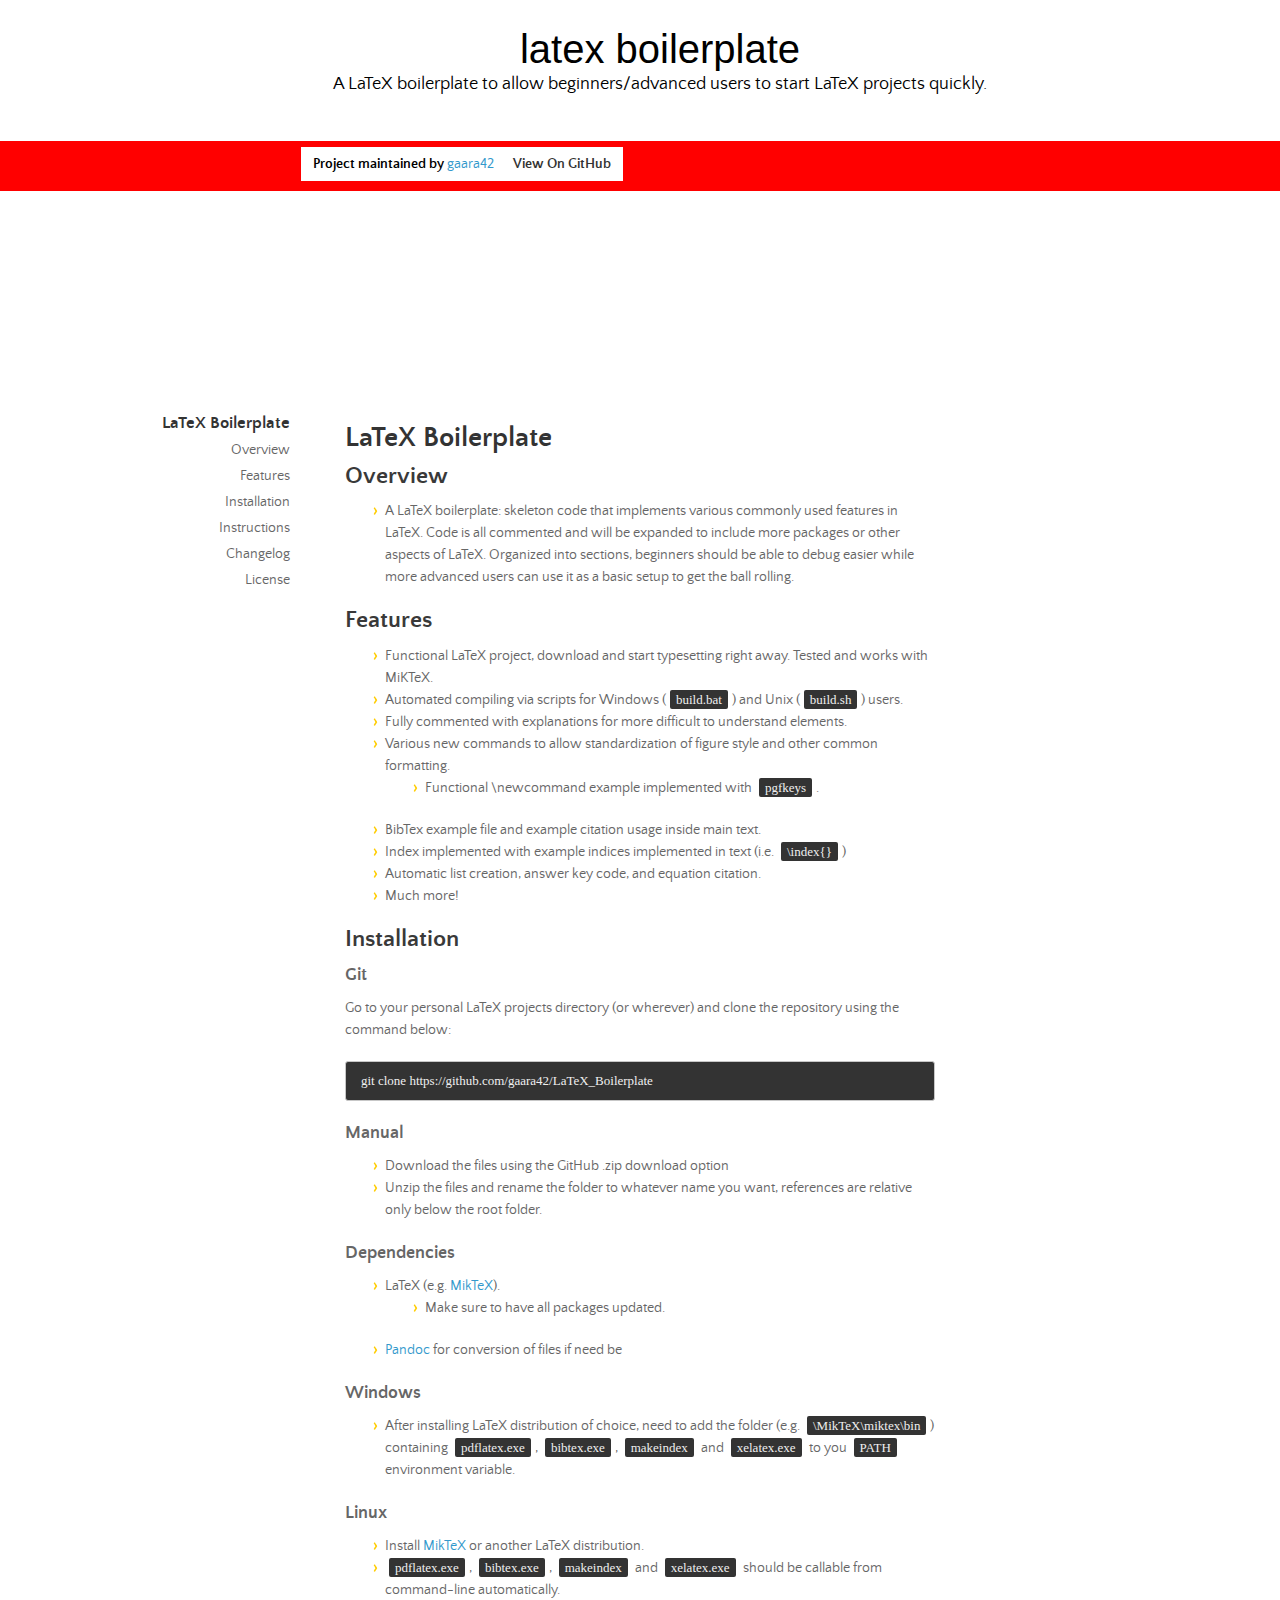
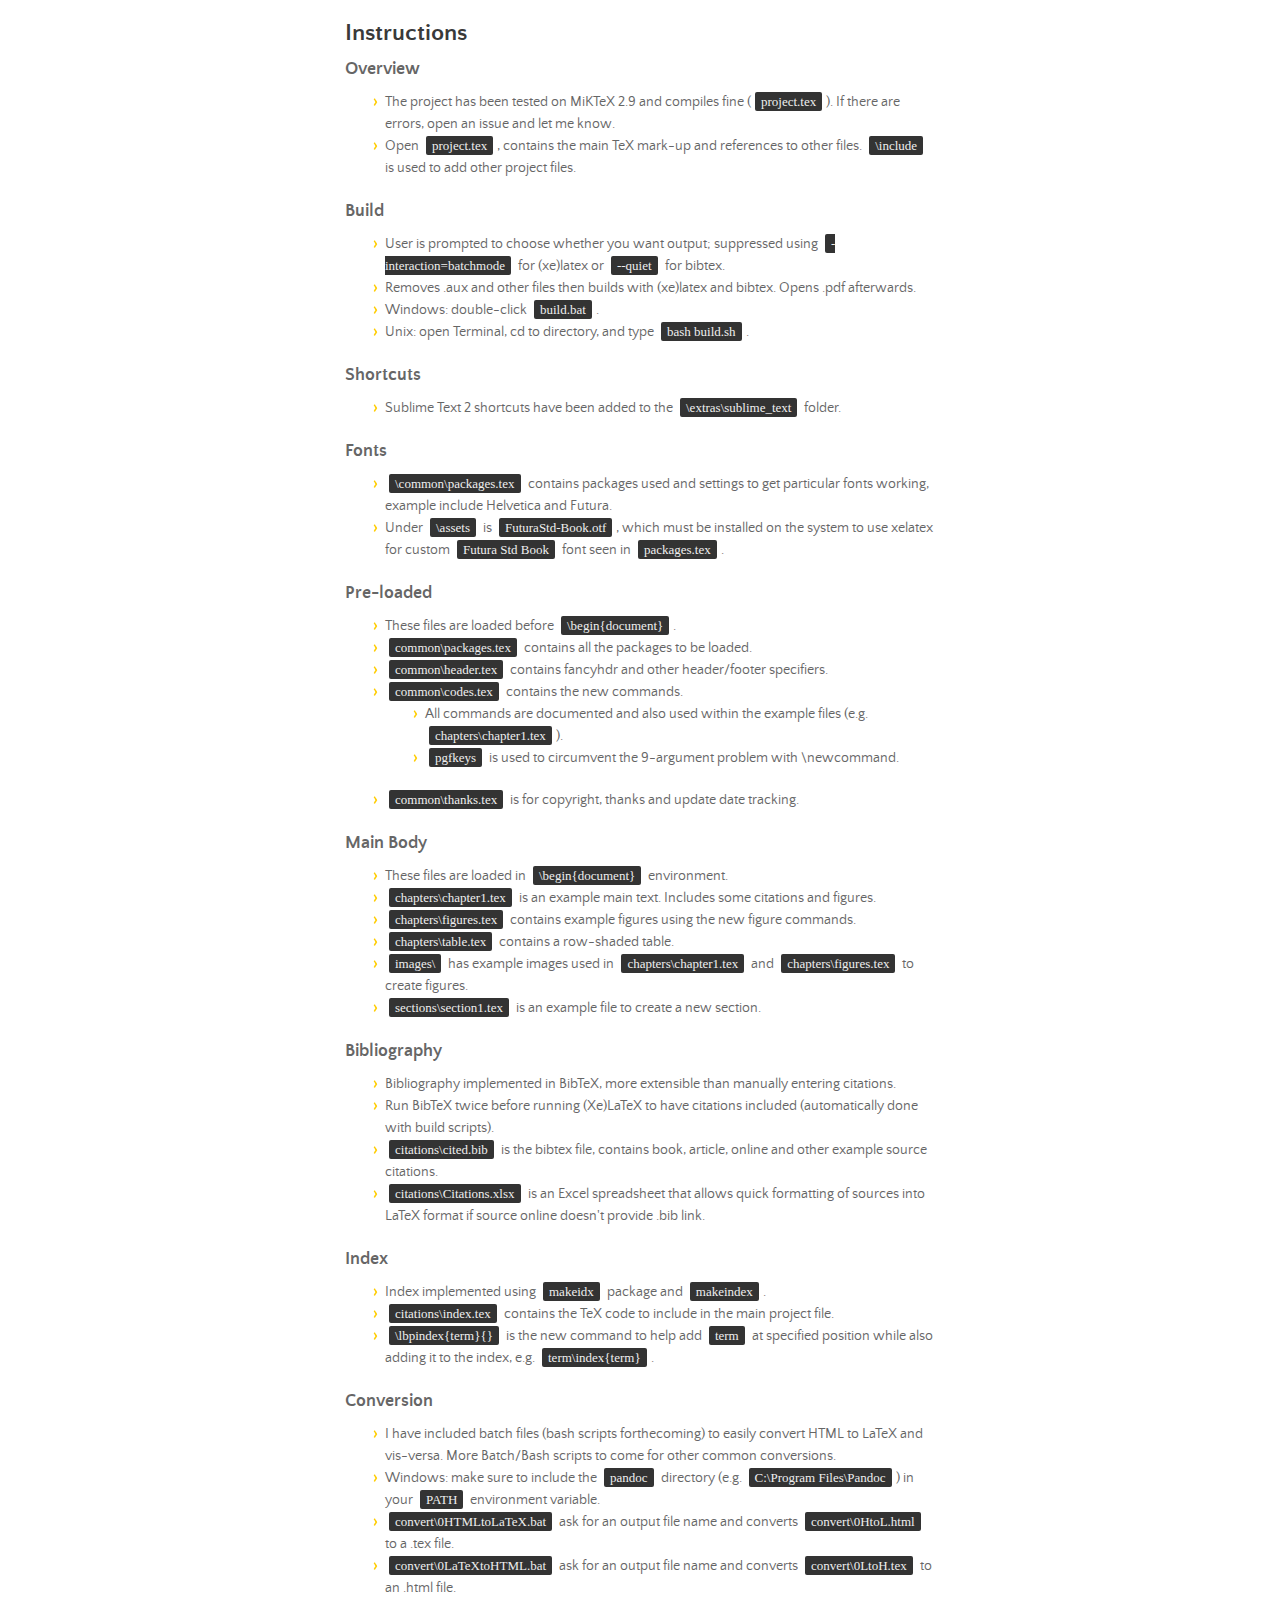
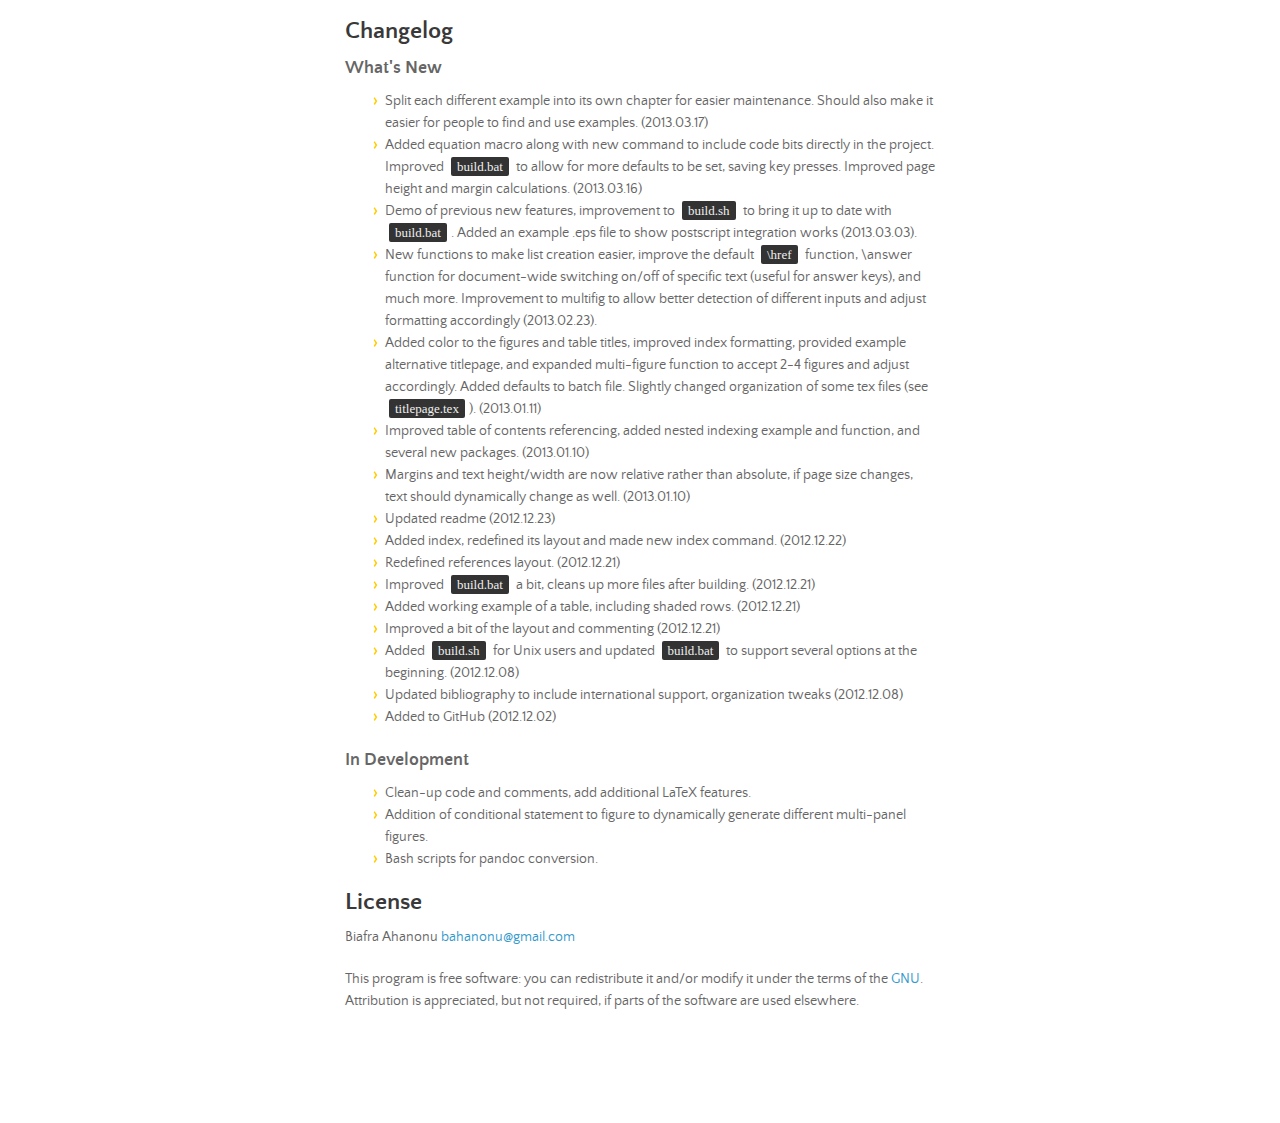
==== index.html @ e21fc336 "Update index.html" ====
<!doctype html>
<html>
  <head>
    <meta charset="utf-8">
    <meta http-equiv="X-UA-Compatible" content="chrome=1">
    <title>latex boilerplate by gaara42</title>
    <link rel="stylesheet" href="stylesheets/styles.css">
    <link rel="stylesheet" href="stylesheets/pygment_trac.css">
    <script src="https://ajax.googleapis.com/ajax/libs/jquery/1.7.1/jquery.min.js"></script>
    <script src="javascripts/main.js"></script>
    <!--[if lt IE 9]>
      <script src="//html5shiv.googlecode.com/svn/trunk/html5.js"></script>
    <![endif]-->
    <meta name="viewport" content="width=device-width, initial-scale=1, user-scalable=no">

  </head>
  <body>

      <header>
        <h1>latex boilerplate</h1>
        <p>A LaTeX boilerplate to allow beginners/advanced users to start LaTeX projects quickly.</p>
      </header>

      <div id="banner">
        <span id="logo"></span>

        <a href="https://github.com/gaara42/LaTeX_Boilerplate" class="button fork"><strong>View On GitHub</strong></a>
        <div class="button fork">Project maintained by <a href="https://github.com/gaara42">gaara42</a></div>
        
        <div class="downloads">
          
          <span>Downloads:</span>
          <ul>
            <li><a href="https://github.com/gaara42/LaTeX_Boilerplate/zipball/master" class="button">ZIP</a></li>
            <li><a href="https://github.com/gaara42/LaTeX_Boilerplate/tarball/master" class="button">TAR</a></li>
          </ul>
        </div>
      </div><!-- end banner -->

    <div class="wrapper">
      <nav>
        <ul></ul>
      </nav>
      <section>
        <h1>LaTeX Boilerplate</h1>

<h2>Overview</h2>

<ul>
<li>A LaTeX boilerplate: skeleton code that implements various commonly used features in LaTeX. Code is all commented and will be expanded to include more packages or other aspects of LaTeX. Organized into sections, beginners should be able to debug easier while more advanced users can use it as a basic setup to get the ball rolling.</li>
</ul><h2>Features</h2>

<ul>
<li>Functional LaTeX project, download and start typesetting right away. Tested and works with MiKTeX.</li>
<li>Automated compiling via scripts for Windows (<code>build.bat</code>) and Unix (<code>build.sh</code>) users.</li>
<li>Fully commented with explanations for more difficult to understand elements.</li>
<li>Various new commands to allow standardization of figure style and other common formatting. 

<ul>
<li>Functional \newcommand example implemented with <code>pgfkeys</code>.</li>
</ul>
</li>
<li>BibTex example file and example citation usage inside main text.</li>
<li>Index implemented with example indices implemented in text (i.e. <code>\index{}</code>)</li>
<li>Automatic list creation, answer key code, and equation citation.</li>
<li>Much more!</li>
</ul><h2>Installation</h2>

<h3>Git</h3>

<p>Go to your personal LaTeX projects directory (or wherever) and clone the repository using the command below:</p>

<pre><code>git clone https://github.com/gaara42/LaTeX_Boilerplate
</code></pre>

<h3>Manual</h3>

<ul>
<li>Download the files using the GitHub .zip download option</li>
<li>Unzip the files and rename the folder to whatever name you want, references are relative only below the root folder.</li>
</ul><h3>Dependencies</h3>

<ul>
<li>LaTeX (e.g. <a href="http://miktex.org/">MikTeX</a>). 

<ul>
<li>Make sure to have all packages updated.</li>
</ul>
</li>
<li>
<a href="http://johnmacfarlane.net/pandoc/installing.html">Pandoc</a> for conversion of files if need be</li>
</ul><h3>Windows</h3>

<ul>
<li>After installing LaTeX distribution of choice, need to add the folder (e.g. <code>\MikTeX\miktex\bin</code>) containing <code>pdflatex.exe</code>, <code>bibtex.exe</code>, <code>makeindex</code> and <code>xelatex.exe</code> to you <code>PATH</code> environment variable.</li>
</ul><h3>Linux</h3>

<ul>
<li>Install <a href="https://help.ubuntu.com/community/MiktexPackageManager">MikTeX</a> or another LaTeX distribution.</li>
<li>
<code>pdflatex.exe</code>, <code>bibtex.exe</code>, <code>makeindex</code> and <code>xelatex.exe</code> should be callable from command-line automatically.</li>
</ul><h2>Instructions</h2>

<h3>Overview</h3>

<ul>
<li>The project has been tested on MiKTeX 2.9 and compiles fine (<code>project.tex</code>). If there are errors, open an issue and let me know.</li>
<li>Open <code>project.tex</code>, contains the main TeX mark-up and references to other files. <code>\include</code> is used to add other project files.</li>
</ul><h3>Build</h3>

<ul>
<li>User is prompted to choose whether you want output; suppressed using <code>-interaction=batchmode</code> for (xe)latex or <code>--quiet</code> for bibtex.</li>
<li>Removes .aux and other files then builds with (xe)latex and bibtex. Opens .pdf afterwards.</li>
<li>Windows: double-click <code>build.bat</code>. </li>
<li>Unix: open Terminal, cd to directory, and type <code>bash build.sh</code>.</li>
</ul><h3>Shortcuts</h3>

<ul>
<li>Sublime Text 2 shortcuts have been added to the <code>\extras\sublime_text</code> folder.</li>
</ul><h3>Fonts</h3>

<ul>
<li>
<code>\common\packages.tex</code> contains packages used and settings to get particular fonts working, example include Helvetica and Futura.</li>
<li>Under <code>\assets</code> is <code>FuturaStd-Book.otf</code>, which must be installed on the system to use xelatex for custom <code>Futura Std Book</code> font seen in <code>packages.tex</code>.</li>
</ul><h3>Pre-loaded</h3>

<ul>
<li>These files are loaded before <code>\begin{document}</code>.</li>
<li>
<code>common\packages.tex</code> contains all the packages to be loaded.</li>
<li>
<code>common\header.tex</code> contains fancyhdr and other header/footer specifiers.</li>
<li>
<code>common\codes.tex</code> contains the new commands. 

<ul>
<li>All commands are documented and also used within the example files (e.g. <code>chapters\chapter1.tex</code>).</li>
<li>
<code>pgfkeys</code> is used to circumvent the 9-argument problem with \newcommand. </li>
</ul>
</li>
<li>
<code>common\thanks.tex</code> is for copyright, thanks and update date tracking.</li>
</ul><h3>Main Body</h3>

<ul>
<li>These files are loaded in <code>\begin{document}</code> environment.</li>
<li>
<code>chapters\chapter1.tex</code> is an example main text. Includes some citations and figures.</li>
<li>
<code>chapters\figures.tex</code> contains example figures using the new figure commands.</li>
<li>
<code>chapters\table.tex</code> contains a row-shaded table.</li>
<li>
<code>images\</code> has example images used in <code>chapters\chapter1.tex</code> and <code>chapters\figures.tex</code> to create figures.</li>
<li>
<code>sections\section1.tex</code> is an example file to create a new section.</li>
</ul><h3>Bibliography</h3>

<ul>
<li>Bibliography implemented in BibTeX, more extensible than manually entering citations.</li>
<li>Run BibTeX twice before running (Xe)LaTeX to have citations included (automatically done with build scripts).</li>
<li>
<code>citations\cited.bib</code> is the bibtex file, contains book, article, online and other example source citations.</li>
<li>
<code>citations\Citations.xlsx</code> is an Excel spreadsheet that allows quick formatting of sources into LaTeX format if source online doesn't provide .bib link.</li>
</ul><h3>Index</h3>

<ul>
<li>Index implemented using <code>makeidx</code> package and <code>makeindex</code>.</li>
<li>
<code>citations\index.tex</code> contains the TeX code to include in the main project file.</li>
<li>
<code>\lbpindex{term}{}</code> is the new command to help add <code>term</code> at specified position while also adding it to the index, e.g. <code>term\index{term}</code>.</li>
</ul><h3>Conversion</h3>

<ul>
<li>I have included batch files (bash scripts forthecoming) to easily convert HTML to LaTeX and vis-versa. More Batch/Bash scripts to come for other common conversions.</li>
<li>Windows: make sure to include the <code>pandoc</code> directory (e.g. <code>C:\Program Files\Pandoc</code>) in your <code>PATH</code> environment variable.</li>
<li>
<code>convert\0HTMLtoLaTeX.bat</code> ask for an output file name and converts <code>convert\0HtoL.html</code> to a .tex file.</li>
<li>
<code>convert\0LaTeXtoHTML.bat</code> ask for an output file name and converts <code>convert\0LtoH.tex</code> to an .html file.</li>
</ul><h2>Changelog</h2>

<h3>What's New</h3>

<ul>
<li>Split each different example into its own chapter for easier maintenance. Should also make it easier for people to find and use examples. (2013.03.17)</li>
<li>Added equation macro along with new command to include code bits directly in the project. Improved <code>build.bat</code> to allow for more defaults to be set, saving key presses. Improved page height and margin calculations. (2013.03.16)</li>
<li>Demo of previous new features, improvement to <code>build.sh</code> to bring it up to date with <code>build.bat</code>. Added an example .eps file to show postscript integration works (2013.03.03).</li>
<li>New functions to make list creation easier, improve the default <code>\href</code> function, \answer function for document-wide switching on/off of specific text (useful for answer keys), and much more. Improvement to multifig to allow better detection of different inputs and adjust formatting accordingly (2013.02.23).</li>
<li>Added color to the figures and table titles, improved index formatting, provided example alternative titlepage, and expanded multi-figure function to accept 2-4 figures and adjust accordingly. Added defaults to batch file. Slightly changed organization of some tex files (see <code>titlepage.tex</code>). (2013.01.11)</li>
<li>Improved table of contents referencing, added nested indexing example and function, and several new packages. (2013.01.10)</li>
<li>Margins and text height/width are now relative rather than absolute, if page size changes, text should dynamically change as well. (2013.01.10)</li>
<li>Updated readme (2012.12.23)</li>
<li>Added index, redefined its layout and made new index command. (2012.12.22)</li>
<li>Redefined references layout. (2012.12.21)</li>
<li>Improved <code>build.bat</code> a bit, cleans up more files after building. (2012.12.21)</li>
<li>Added working example of a table, including shaded rows. (2012.12.21)</li>
<li>Improved a bit of the layout and commenting (2012.12.21)</li>
<li>Added <code>build.sh</code> for Unix users and updated <code>build.bat</code> to support several options at the beginning. (2012.12.08)</li>
<li>Updated bibliography to include international support, organization tweaks (2012.12.08)</li>
<li>Added to GitHub (2012.12.02)</li>
</ul><h3>In Development</h3>

<ul>
<li>Clean-up code and comments, add additional LaTeX features.</li>
<li>Addition of conditional statement to figure to dynamically generate different multi-panel figures.</li>
<li>Bash scripts for pandoc conversion.</li>
</ul><h2>License</h2>

<p>Biafra Ahanonu <a href="mailto:bahanonu@gmail.com">bahanonu@gmail.com</a></p>

<p>This program is free software: you can redistribute it and/or modify it under the terms of the <a href="http://www.gnu.org/licenses/gpl.html">GNU</a>. Attribution is appreciated, but not required, if parts of the software are used elsewhere.</p>
      </section>
      <footer>
        <!--<p>Project maintained by <a href="https://github.com/gaara42">gaara42</a></p>
        <p><small>Hosted on GitHub Pages &mdash; Theme by <a href="http://twitter.com/#!/michigangraham">mattgraham</a></small></p>-->
      </footer>
    </div>
    <!--[if !IE]><script>fixScale(document);</script><![endif]-->
              <script type="text/javascript">
            var gaJsHost = (("https:" == document.location.protocol) ? "https://ssl." : "http://www.");
            document.write(unescape("%3Cscript src='" + gaJsHost + "google-analytics.com/ga.js' type='text/javascript'%3E%3C/script%3E"));
          </script>
          <script type="text/javascript">
            try {
              var pageTracker = _gat._getTracker("UA-29690550-1");
            pageTracker._trackPageview();
            } catch(err) {}
          </script>

  </body>
</html>
---- stylesheets/styles.css ----
/*
Leap Day for GitHub Pages
by Matt Graham
modified by biafra ahanonu
*/
@font-face {
  font-family: 'Quattrocento Sans';
  src: url("../fonts/quattrocentosans-bold-webfont.eot");
  src: url("../fonts/quattrocentosans-bold-webfont.eot?#iefix") format("embedded-opentype"), url("../fonts/quattrocentosans-bold-webfont.woff") format("woff"), url("../fonts/quattrocentosans-bold-webfont.ttf") format("truetype"), url("../fonts/quattrocentosans-bold-webfont.svg#QuattrocentoSansBold") format("svg");
  font-weight: bold;
  font-style: normal;
}

@font-face {
  font-family: 'Quattrocento Sans';
  src: url("../fonts/quattrocentosans-bolditalic-webfont.eot");
  src: url("../fonts/quattrocentosans-bolditalic-webfont.eot?#iefix") format("embedded-opentype"), url("../fonts/quattrocentosans-bolditalic-webfont.woff") format("woff"), url("../fonts/quattrocentosans-bolditalic-webfont.ttf") format("truetype"), url("../fonts/quattrocentosans-bolditalic-webfont.svg#QuattrocentoSansBoldItalic") format("svg");
  font-weight: bold;
  font-style: italic;
}

@font-face {
  font-family: 'Quattrocento Sans';
  src: url("../fonts/quattrocentosans-italic-webfont.eot");
  src: url("../fonts/quattrocentosans-italic-webfont.eot?#iefix") format("embedded-opentype"), url("../fonts/quattrocentosans-italic-webfont.woff") format("woff"), url("../fonts/quattrocentosans-italic-webfont.ttf") format("truetype"), url("../fonts/quattrocentosans-italic-webfont.svg#QuattrocentoSansItalic") format("svg");
  font-weight: normal;
  font-style: italic;
}

@font-face {
  font-family: 'Quattrocento Sans';
  src: url("../fonts/quattrocentosans-regular-webfont.eot");
  src: url("../fonts/quattrocentosans-regular-webfont.eot?#iefix") format("embedded-opentype"), url("../fonts/quattrocentosans-regular-webfont.woff") format("woff"), url("../fonts/quattrocentosans-regular-webfont.ttf") format("truetype"), url("../fonts/quattrocentosans-regular-webfont.svg#QuattrocentoSansRegular") format("svg");
  font-weight: normal;
  font-style: normal;
}

@font-face {
  font-family: 'Copse';
  src: url("../fonts/copse-regular-webfont.eot");
  src: url("../fonts/copse-regular-webfont.eot?#iefix") format("embedded-opentype"), url("../fonts/copse-regular-webfont.woff") format("woff"), url("../fonts/copse-regular-webfont.ttf") format("truetype"), url("../fonts/copse-regular-webfont.svg#CopseRegular") format("svg");
  font-weight: normal;
  font-style: normal;
}

/* normalize.css 2012-02-07T12:37 UTC - http://github.com/necolas/normalize.css */
/* =============================================================================
   HTML5 display definitions
   ========================================================================== */
/*
 * Corrects block display not defined in IE6/7/8/9 & FF3
 */
article,
aside,
details,
figcaption,
figure,
footer,
header,
hgroup,
nav,
section,
summary {
  display: block;
}

/*
 * Corrects inline-block display not defined in IE6/7/8/9 & FF3
 */
audio,
canvas,
video {
  display: inline-block;
  *display: inline;
  *zoom: 1;
}

/*
 * Prevents modern browsers from displaying 'audio' without controls
 */
audio:not([controls]) {
  display: none;
}

/*
 * Addresses styling for 'hidden' attribute not present in IE7/8/9, FF3, S4
 * Known issue: no IE6 support
 */
[hidden] {
  display: none;
}

/* =============================================================================
   Base
   ========================================================================== */
/*
 * 1. Corrects text resizing oddly in IE6/7 when body font-size is set using em units
 *    http://clagnut.com/blog/348/#c790
 * 2. Prevents iOS text size adjust after orientation change, without disabling user zoom
 *    www.456bereastreet.com/archive/201012/controlling_text_size_in_safari_for_ios_without_disabling_user_zoom/
 */
html {
  font-size: 100%;
  /* 1 */
  -webkit-text-size-adjust: 100%;
  /* 2 */
  -ms-text-size-adjust: 100%;
  /* 2 */
}

/*
 * Addresses font-family inconsistency between 'textarea' and other form elements.
 */
html,
button,
input,
select,
textarea {
  font-family: sans-serif;
}

/*
 * Addresses margins handled incorrectly in IE6/7
 */
body {
  margin: 0;
}

/* =============================================================================
   Links
   ========================================================================== */
/*
 * Addresses outline displayed oddly in Chrome
 */
a:focus {
  outline: thin dotted;
}

/*
 * Improves readability when focused and also mouse hovered in all browsers
 * people.opera.com/patrickl/experiments/keyboard/test
 */
a:hover,
a:active {
  outline: 0;
}

/* =============================================================================
   Typography
   ========================================================================== */
/*
 * Addresses font sizes and margins set differently in IE6/7
 * Addresses font sizes within 'section' and 'article' in FF4+, Chrome, S5
 */
h1 {
  font-size: 2em;
  margin: 0.67em 0;
}

h2 {
  font-size: 1.5em;
  margin: 0.83em 0;
}

h3 {
  font-size: 1.17em;
  margin: 1em 0;
}

h4 {
  font-size: 1em;
  margin: 1.33em 0;
}

h5 {
  font-size: 0.83em;
  margin: 1.67em 0;
}

h6 {
  font-size: 0.75em;
  margin: 2.33em 0;
}

/*
 * Addresses styling not present in IE7/8/9, S5, Chrome
 */
abbr[title] {
  border-bottom: 1px dotted;
}

/*
 * Addresses style set to 'bolder' in FF3+, S4/5, Chrome
*/
b,
strong {
  font-weight: bold;
}

blockquote {
  margin: 1em 40px;
}

/*
 * Addresses styling not present in S5, Chrome
 */
dfn {
  font-style: italic;
}

/*
 * Addresses styling not present in IE6/7/8/9
 */
mark {
  background: #ff0;
  color: #000;
}

/*
 * Addresses margins set differently in IE6/7
 */
p,
pre {
  margin: 1em 0;
}

/*
 * Corrects font family set oddly in IE6, S4/5, Chrome
 * en.wikipedia.org/wiki/User:Davidgothberg/Test59
 */
pre,
code,
kbd,
samp {
  font-family: monospace, serif;
  _font-family: 'courier new', monospace;
  font-size: 1em;
}

/*
 * 1. Addresses CSS quotes not supported in IE6/7
 * 2. Addresses quote property not supported in S4
 */
/* 1 */
q {
  quotes: none;
}

/* 2 */
q:before,
q:after {
  content: '';
  content: none;
}

small {
  font-size: 75%;
}

/*
 * Prevents sub and sup affecting line-height in all browsers
 * gist.github.com/413930
 */
sub,
sup {
  font-size: 75%;
  line-height: 0;
  position: relative;
  vertical-align: baseline;
}

sup {
  top: -0.5em;
}

sub {
  bottom: -0.25em;
}

/* =============================================================================
   Lists
   ========================================================================== */
/*
 * Addresses margins set differently in IE6/7
 */
dl,
menu,
ol,
ul {
  margin: 1em 0;
}

dd {
  margin: 0 0 0 40px;
}

/*
 * Addresses paddings set differently in IE6/7
 */
menu,
ol,
ul {
  padding: 0 0 0 40px;
}

/*
 * Corrects list images handled incorrectly in IE7
 */
nav ul,
nav ol {
  list-style: none;
  list-style-image: none;
}

/* =============================================================================
   Embedded content
   ========================================================================== */
/*
 * 1. Removes border when inside 'a' element in IE6/7/8/9, FF3
 * 2. Improves image quality when scaled in IE7
 *    code.flickr.com/blog/2008/11/12/on-ui-quality-the-little-things-client-side-image-resizing/
 */
img {
  border: 0;
  /* 1 */
  -ms-interpolation-mode: bicubic;
  /* 2 */
}

/*
 * Corrects overflow displayed oddly in IE9
 */
svg:not(:root) {
  overflow: hidden;
}

/* =============================================================================
   Figures
   ========================================================================== */
/*
 * Addresses margin not present in IE6/7/8/9, S5, O11
 */
figure {
  margin: 0;
}

/* =============================================================================
   Forms
   ========================================================================== */
/*
 * Corrects margin displayed oddly in IE6/7
 */
form {
  margin: 0;
}

/*
 * Define consistent border, margin, and padding
 */
fieldset {
  border: 1px solid #c0c0c0;
  margin: 0 2px;
  padding: 0.35em 0.625em 0.75em;
}

/*
 * 1. Corrects color not being inherited in IE6/7/8/9
 * 2. Corrects text not wrapping in FF3 
 * 3. Corrects alignment displayed oddly in IE6/7
 */
legend {
  border: 0;
  /* 1 */
  padding: 0;
  white-space: normal;
  /* 2 */
  *margin-left: -7px;
  /* 3 */
}

/*
 * 1. Corrects font size not being inherited in all browsers
 * 2. Addresses margins set differently in IE6/7, FF3+, S5, Chrome
 * 3. Improves appearance and consistency in all browsers
 */
button,
input,
select,
textarea {
  font-size: 100%;
  /* 1 */
  margin: 0;
  /* 2 */
  vertical-align: baseline;
  /* 3 */
  *vertical-align: middle;
  /* 3 */
}

/*
 * Addresses FF3/4 setting line-height on 'input' using !important in the UA stylesheet
 */
button,
input {
  line-height: normal;
  /* 1 */
}

/*
 * 1. Improves usability and consistency of cursor style between image-type 'input' and others
 * 2. Corrects inability to style clickable 'input' types in iOS
 * 3. Removes inner spacing in IE7 without affecting normal text inputs
 *    Known issue: inner spacing remains in IE6
 */
button,
input[type="button"],
input[type="reset"],
input[type="submit"] {
  cursor: pointer;
  /* 1 */
  -webkit-appearance: button;
  /* 2 */
  *overflow: visible;
  /* 3 */
}

/*
 * Re-set default cursor for disabled elements
 */
button[disabled],
input[disabled] {
  cursor: default;
}

/*
 * 1. Addresses box sizing set to content-box in IE8/9
 * 2. Removes excess padding in IE8/9
 * 3. Removes excess padding in IE7
      Known issue: excess padding remains in IE6
 */
input[type="checkbox"],
input[type="radio"] {
  box-sizing: border-box;
  /* 1 */
  padding: 0;
  /* 2 */
  *height: 13px;
  /* 3 */
  *width: 13px;
  /* 3 */
}

/*
 * 1. Addresses appearance set to searchfield in S5, Chrome
 * 2. Addresses box-sizing set to border-box in S5, Chrome (include -moz to future-proof)
 */
input[type="search"] {
  -webkit-appearance: textfield;
  /* 1 */
  -moz-box-sizing: content-box;
  -webkit-box-sizing: content-box;
  /* 2 */
  box-sizing: content-box;
}

/*
 * Removes inner padding and search cancel button in S5, Chrome on OS X
 */
input[type="search"]::-webkit-search-decoration,
input[type="search"]::-webkit-search-cancel-button {
  -webkit-appearance: none;
}

/*
 * Removes inner padding and border in FF3+
 * www.sitepen.com/blog/2008/05/14/the-devils-in-the-details-fixing-dojos-toolbar-buttons/
 */
button::-moz-focus-inner,
input::-moz-focus-inner {
  border: 0;
  padding: 0;
}

/*
 * 1. Removes default vertical scrollbar in IE6/7/8/9
 * 2. Improves readability and alignment in all browsers
 */
textarea {
  overflow: auto;
  /* 1 */
  vertical-align: top;
  /* 2 */
}

/* =============================================================================
   Tables
   ========================================================================== */
/*
 * Remove most spacing between table cells
 */
table {
  border-collapse: collapse;
  border-spacing: 0;
}

body {
  font: 14px/22px "Quattrocento Sans", "Helvetica Neue", Helvetica, Arial, sans-serif;
  color: #666;
  font-weight: 300;
  margin: 0px;
  padding: 0px 0 20px 0px;
  background-color:white;
  /*background: url(../images/body-background.png) #eae6d1;*/
}

h1, h2, h3, h4, h5, h6 {
  color: #333;
  margin: 0 0 10px;
}

p, ul, ol, table, pre, dl {
  margin: 0 0 20px;
}

h1, h2, h3 {
  line-height: 1.1;
}

h1 {
  font-size: 28px;
}

h2 {
  font-size: 24px;
  color: #393939;
}

h3, h4, h5, h6 {
  color: #666666;
}

h3 {
  font-size: 18px;
  line-height: 24px;
}

a {
  color: #3399cc;
  font-weight: 400;
  text-decoration: none;
}

a small {
  font-size: 11px;
  color: #666;
  margin-top: -0.6em;
  display: block;
}

ul {
  list-style-image: url("../images/bullet.png");
}

strong {
  font-weight: bold;
  color: #333;
}

.wrapper {
  width: 650px;
  margin: 0 auto;
  position: relative;
}

section img {
  max-width: 100%;
}

blockquote {
  border-left: 1px solid #ffcc00;
  margin: 0;
  padding: 0 0 0 20px;
  font-style: italic;
}

code {
  font-family: "Lucida Sans", Monaco, Bitstream Vera Sans Mono, Lucida Console, Terminal;
  font-size: 13px;
  color: #efefef;
  /*text-shadow: 0px 1px 0px #000;*/
  margin: 0 4px;
  padding: 2px 6px;
  background: #333;
  -moz-border-radius: 2px;
  -webkit-border-radius: 2px;
  -o-border-radius: 2px;
  -ms-border-radius: 2px;
  -khtml-border-radius: 2px;
  border-radius: 2px;
}

pre {
  padding: 8px 15px;
  background: #333333;
  -moz-border-radius: 3px;
  -webkit-border-radius: 3px;
  -o-border-radius: 3px;
  -ms-border-radius: 3px;
  -khtml-border-radius: 3px;
  border-radius: 3px;
  border: 1px solid #c7c7c7;
  overflow: auto;
  overflow-y: hidden;
}
pre code {
  margin: 0px;
  padding: 0px;
}

table {
  width: 100%;
  border-collapse: collapse;
}

th {
  text-align: left;
  padding: 5px 10px;
  border-bottom: 1px solid #e5e5e5;
  color: #444;
}

td {
  text-align: left;
  padding: 5px 10px;
  border-bottom: 1px solid #e5e5e5;
  border-right: 1px solid #ffcc00;
}
td:first-child {
  border-left: 1px solid #ffcc00;
}

hr {
  border: 0;
  outline: none;
  height: 11px;
  background: transparent url("../images/hr.gif") center center repeat-x;
  margin: 0 0 20px;
}

dt {
  color: #444;
  font-weight: 700;
}

header {
  padding: 25px 20px 40px 20px;
  margin: 0;
  position: relative;
  top: 0;
  left: 0;
  right: 0;
  width: 100%;
  text-align: center;
  background-color: white;
/*  background: url(../images/background.png) #4276b6;
  -moz-box-shadow: 1px 0px 2px rgba(0, 0, 0, 0.75);
  -webkit-box-shadow: 1px 0px 2px rgba(0, 0, 0, 0.75);
  -o-box-shadow: 1px 0px 2px rgba(0, 0, 0, 0.75);
  box-shadow: 1px 0px 2px rgba(0, 0, 0, 0.75);*/
  z-index: 99;
  -webkit-font-smoothing: antialiased;
  min-height: 76px;
}
header h1 {
  font: 40px/48px "Helvetica Neue", Helvetica, Arial, sans-serif;
  color: black;
  /*text-shadow: 0px 2px 0px #235796;*/
  margin: 0px;
  white-space: nowrap;
  overflow: hidden;
  text-overflow: ellipsis;
  -o-text-overflow: ellipsis;
  -ms-text-overflow: ellipsis;
}
header p {
  color: black;
  /*text-shadow: rgba(0, 0, 0, 0.2) 0 1px 0;*/
  font-size: 18px;
  margin: 0px;
}

#banner {
  z-index: 100;
  left: 0;
  right: 50%;
  height: 50px;
  margin-right: -382px;
  position: relative;
  /*top: 115px;*/
  background: red;
  /*border: 1px solid #f0b500;
  -moz-box-shadow: 0px 1px 3px rgba(0, 0, 0, 0.25);
  -webkit-box-shadow: 0px 1px 3px rgba(0, 0, 0, 0.25);
  -o-box-shadow: 0px 1px 3px rgba(0, 0, 0, 0.25);
  box-shadow: 0px 1px 3px rgba(0, 0, 0, 0.25);
  -moz-border-radius: 0px 2px 2px 0px;
  -webkit-border-radius: 0px 2px 2px 0px;
  -o-border-radius: 0px 2px 2px 0px;
  -ms-border-radius: 0px 2px 2px 0px;
  -khtml-border-radius: 0px 2px 2px 0px;
  border-radius: 0px 2px 2px 0px;*/
  padding-right: 10px;
}
#banner .button {
  /*border: 1px solid #dba500;*/
  background-color:white;
  /*background: -webkit-gradient(linear, 50% 0%, 50% 100%, color-stop(0%, #ffe788), color-stop(100%, #ffce38));
  background: -webkit-linear-gradient(#ffe788, #ffce38);
  background: -moz-linear-gradient(#ffe788, #ffce38);
  background: -o-linear-gradient(#ffe788, #ffce38);
  background: -ms-linear-gradient(#ffe788, #ffce38);
  background: linear-gradient(#ffe788, #ffce38);
  -moz-border-radius: 2px;
  -webkit-border-radius: 2px;
  -o-border-radius: 2px;
  -ms-border-radius: 2px;
  -khtml-border-radius: 2px;
  border-radius: 2px;
  -moz-box-shadow: inset 0px 1px 0px rgba(255, 255, 255, 0.4), 0px 1px 1px rgba(0, 0, 0, 0.1);
  -webkit-box-shadow: inset 0px 1px 0px rgba(255, 255, 255, 0.4), 0px 1px 1px rgba(0, 0, 0, 0.1);
  -o-box-shadow: inset 0px 1px 0px rgba(255, 255, 255, 0.4), 0px 1px 1px rgba(0, 0, 0, 0.1);
  box-shadow: inset 0px 1px 0px rgba(255, 255, 255, 0.4), 0px 1px 1px rgba(0, 0, 0, 0.1);
  background-color: #FFE788;*/
  margin-left: 5px;
  padding: 10px 12px;
  margin-top: 6px;
  line-height: 14px;
  font-size: 14px;
  color: black;
  font-weight: bold;
  display: inline-block;
  text-align: center;
}
#banner .button:hover {
  background: -webkit-gradient(linear, 50% 0%, 50% 100%, color-stop(0%, #ffe788), color-stop(100%, #ffe788));
  background: -webkit-linear-gradient(#ffe788, #ffe788);
  background: -moz-linear-gradient(#ffe788, #ffe788);
  background: -o-linear-gradient(#ffe788, #ffe788);
  background: -ms-linear-gradient(#ffe788, #ffe788);
  background: linear-gradient(#ffe788, #ffe788);
  background-color: #ffeca0;
}
#banner .fork {
  position: relative;
  left: 50%;
  margin-left: -325px;
  padding: 10px 12px;
  margin-top: 6px;
  line-height: 14px;
  font-size: 14px;
  background-color: white;
}
#banner .downloads {
  float: right;
  margin: 0 45px 0 0;
}
#banner .downloads span {
  float: left;
  line-height: 52px;
  font-size: 90%;
  color: black;
  text-transform: uppercase;
  /*text-shadow: rgba(255, 255, 255, 0.2) 0 1px 0;*/
}
#banner ul {
  list-style: none;
  height: 40px;
  padding: 0;
  float: left;
  margin-left: 10px;
}
#banner ul li {
  display: inline;
}
#banner ul li a.button {
  background-color: white;
}
#banner #logo {
  position: absolute;
  height: 36px;
  width: 36px;
  right: 7px;
  top: 7px;
  display: block;
  background: url(../images/octocat-logo.png);
}

section {
  width: 590px;
  padding: 30px 30px 50px 30px;
  margin: 20px 0;
  /*margin-top: 190px;*/
  position: relative;
  background-color: white;
/*  background: #fbfbfb;
  -moz-border-radius: 3px;
  -webkit-border-radius: 3px;
  -o-border-radius: 3px;
  -ms-border-radius: 3px;
  -khtml-border-radius: 3px;
  border-radius: 3px;
  border: 1px solid #cbcbcb;
  -moz-box-shadow: 0px 1px 2px rgba(0, 0, 0, 0.09), inset 0px 0px 2px 2px rgba(255, 255, 255, 0.5), inset 0 0 5px 5px rgba(255, 255, 255, 0.4);
  -webkit-box-shadow: 0px 1px 2px rgba(0, 0, 0, 0.09), inset 0px 0px 2px 2px rgba(255, 255, 255, 0.5), inset 0 0 5px 5px rgba(255, 255, 255, 0.4);
  -o-box-shadow: 0px 1px 2px rgba(0, 0, 0, 0.09), inset 0px 0px 2px 2px rgba(255, 255, 255, 0.5), inset 0 0 5px 5px rgba(255, 255, 255, 0.4);
  box-shadow: 0px 1px 2px rgba(0, 0, 0, 0.09), inset 0px 0px 2px 2px rgba(255, 255, 255, 0.5), inset 0 0 5px 5px rgba(255, 255, 255, 0.4);*/
}

small {
  font-size: 12px;
}

nav {
  width: 230px;
  position: relative;
  top: 220px;
  left: 50%;
  margin-left: -580px;
  text-align: right;
}
nav ul {
  list-style: none;
  list-style-image: none;
  font-size: 14px;
  line-height: 24px;
}
nav ul li {
  padding: 5px 0px;
  line-height: 16px;
}
nav ul li.tag-h1 {
  font-size: 1.2em;
}
nav ul li.tag-h1 a {
  font-weight: bold;
  color: #333;
}
nav ul li.tag-h2 + .tag-h1 {
  margin-top: 10px;
}
nav ul a {
  color: #666;
}
nav ul a:hover {
  color: #999;
}

footer {
  width: 180px;
  position: relative;
  left: 50%;
  margin-left: -530px;
  bottom: 20px;
  text-align: right;
  line-height: 16px;
}

@media print, screen and (max-width: 1060px) {
  div.wrapper {
    width: auto;
    margin: 0;
  }

  nav {
    display: none;
  }

  header, section, footer {
    float: none;
  }
  header h1, section h1, footer h1 {
    white-space: nowrap;
    overflow: hidden;
    text-overflow: ellipsis;
    -o-text-overflow: ellipsis;
    -ms-text-overflow: ellipsis;
  }

  #banner {
    width: 100%;
  }
  #banner .downloads {
    margin-right: 60px;
  }
  #banner #logo {
    margin-right: 15px;
  }

  section {
    /*border: 1px solid #e5e5e5;*/
    /*border-width: 1px 0;*/
    padding: 20px auto;
    /*margin: 190px auto 20px;*/
    margin-left: auto;
    margin-right: auto;
    max-width: 600px;
  }

  footer {
    text-align: center;
    margin: 20px auto;
    position: relative;
    left: auto;
    bottom: auto;
    width: auto;
  }
}
@media print, screen and (max-width: 720px) {
  body {
    word-wrap: break-word;
  }

  header {
    padding: 20px 20px;
    margin: 0;
  }
  header h1 {
    font-size: 32px;
    white-space: nowrap;
    overflow: hidden;
    text-overflow: ellipsis;
    -o-text-overflow: ellipsis;
    -ms-text-overflow: ellipsis;
  }
  header p {
    display: none;
  }

  #banner {
    top: 80px;
  }
  #banner .fork {
    float: left;
    display: inline-block;
    margin-left: 0px;
    position: relative;
    left: 20px;
  }

  section {
    margin-top: 130px;
    margin-bottom: 0px;
    width: auto;
  }

  header ul, header p.view {
    position: static;
  }
}
@media print, screen and (max-width: 480px) {
  header {
    position: relative;
    padding: 5px 0px;
    min-height: 0px;
  }
  header h1 {
    font-size: 24px;
    white-space: nowrap;
    overflow: hidden;
    text-overflow: ellipsis;
    -o-text-overflow: ellipsis;
    -ms-text-overflow: ellipsis;
  }

  section {
    margin-top: 5px;
  }

  #banner {
    display: none;
  }

  header ul {
    display: none;
  }
}
@media print {
  body {
    padding: 0.4in;
    font-size: 12pt;
    color: #444;
  }
}
@media print, screen and (max-height: 680px) {
  footer {
    text-align: center;
    margin: 20px auto;
    position: relative;
    left: auto;
    bottom: auto;
    width: auto;
  }
}
@media print, screen and (max-height: 480px) {
  nav {
    display: none;
  }

  footer {
    text-align: center;
    margin: 20px auto;
    position: relative;
    left: auto;
    bottom: auto;
    width: auto;
  }
}
---- stylesheets/pygment_trac.css ----
.highlight .hll { background-color: #404040 }
.highlight  { color: #d0d0d0 }
.highlight .c { color: #999999; font-style: italic } /* Comment */
.highlight .err { color: #a61717; background-color: #e3d2d2 } /* Error */
.highlight .g { color: #d0d0d0 } /* Generic */
.highlight .k { color: #6ab825; font-weight: normal } /* Keyword */
.highlight .l { color: #d0d0d0 } /* Literal */
.highlight .n { color: #d0d0d0 } /* Name */
.highlight .o { color: #d0d0d0 } /* Operator */
.highlight .x { color: #d0d0d0 } /* Other */
.highlight .p { color: #d0d0d0 } /* Punctuation */
.highlight .cm { color: #999999; font-style: italic } /* Comment.Multiline */
.highlight .cp { color: #cd2828; font-weight: normal } /* Comment.Preproc */
.highlight .c1 { color: #999999; font-style: italic } /* Comment.Single */
.highlight .cs { color: #e50808; font-weight: normal; background-color: #520000 } /* Comment.Special */
.highlight .gd { color: #d22323 } /* Generic.Deleted */
.highlight .ge { color: #d0d0d0; font-style: italic } /* Generic.Emph */
.highlight .gr { color: #d22323 } /* Generic.Error */
.highlight .gh { color: #ffffff; font-weight: normal } /* Generic.Heading */
.highlight .gi { color: #589819 } /* Generic.Inserted */
.highlight .go { color: #cccccc } /* Generic.Output */
.highlight .gp { color: #aaaaaa } /* Generic.Prompt */
.highlight .gs { color: #d0d0d0; font-weight: normal } /* Generic.Strong */
.highlight .gu { color: #ffffff; text-decoration: underline } /* Generic.Subheading */
.highlight .gt { color: #d22323 } /* Generic.Traceback */
.highlight .kc { color: #6ab825; font-weight: normal } /* Keyword.Constant */
.highlight .kd { color: #6ab825; font-weight: normal } /* Keyword.Declaration */
.highlight .kn { color: #6ab825; font-weight: normal } /* Keyword.Namespace */
.highlight .kp { color: #6ab825 } /* Keyword.Pseudo */
.highlight .kr { color: #6ab825; font-weight: normal } /* Keyword.Reserved */
.highlight .kt { color: #6ab825; font-weight: normal } /* Keyword.Type */
.highlight .ld { color: #d0d0d0 } /* Literal.Date */
.highlight .m { color: #3677a9 } /* Literal.Number */
.highlight .s { color: #ff8 } /* Literal.String */
.highlight .na { color: #bbbbbb } /* Name.Attribute */
.highlight .nb { color: #24909d } /* Name.Builtin */
.highlight .nc { color: #447fcf; text-decoration: underline } /* Name.Class */
.highlight .no { color: #40ffff } /* Name.Constant */
.highlight .nd { color: #ffa500 } /* Name.Decorator */
.highlight .ni { color: #d0d0d0 } /* Name.Entity */
.highlight .ne { color: #bbbbbb } /* Name.Exception */
.highlight .nf { color: #447fcf } /* Name.Function */
.highlight .nl { color: #d0d0d0 } /* Name.Label */
.highlight .nn { color: #447fcf; text-decoration: underline } /* Name.Namespace */
.highlight .nx { color: #d0d0d0 } /* Name.Other */
.highlight .py { color: #d0d0d0 } /* Name.Property */
.highlight .nt { color: #6ab825;} /* Name.Tag */
.highlight .nv { color: #40ffff } /* Name.Variable */
.highlight .ow { color: #6ab825; font-weight: normal } /* Operator.Word */
.highlight .w { color: #666666 } /* Text.Whitespace */
.highlight .mf { color: #3677a9 } /* Literal.Number.Float */
.highlight .mh { color: #3677a9 } /* Literal.Number.Hex */
.highlight .mi { color: #3677a9 } /* Literal.Number.Integer */
.highlight .mo { color: #3677a9 } /* Literal.Number.Oct */
.highlight .sb { color: #ff8 } /* Literal.String.Backtick */
.highlight .sc { color: #ff8 } /* Literal.String.Char */
.highlight .sd { color: #ff8 } /* Literal.String.Doc */
.highlight .s2 { color: #ff8 } /* Literal.String.Double */
.highlight .se { color: #ff8 } /* Literal.String.Escape */
.highlight .sh { color: #ff8 } /* Literal.String.Heredoc */
.highlight .si { color: #ff8 } /* Literal.String.Interpol */
.highlight .sx { color: #ffa500 } /* Literal.String.Other */
.highlight .sr { color: #ff8 } /* Literal.String.Regex */
.highlight .s1 { color: #ff8 } /* Literal.String.Single */
.highlight .ss { color: #ff8 } /* Literal.String.Symbol */
.highlight .bp { color: #24909d } /* Name.Builtin.Pseudo */
.highlight .vc { color: #40ffff } /* Name.Variable.Class */
.highlight .vg { color: #40ffff } /* Name.Variable.Global */
.highlight .vi { color: #40ffff } /* Name.Variable.Instance */
.highlight .il { color: #3677a9 } /* Literal.Number.Integer.Long */
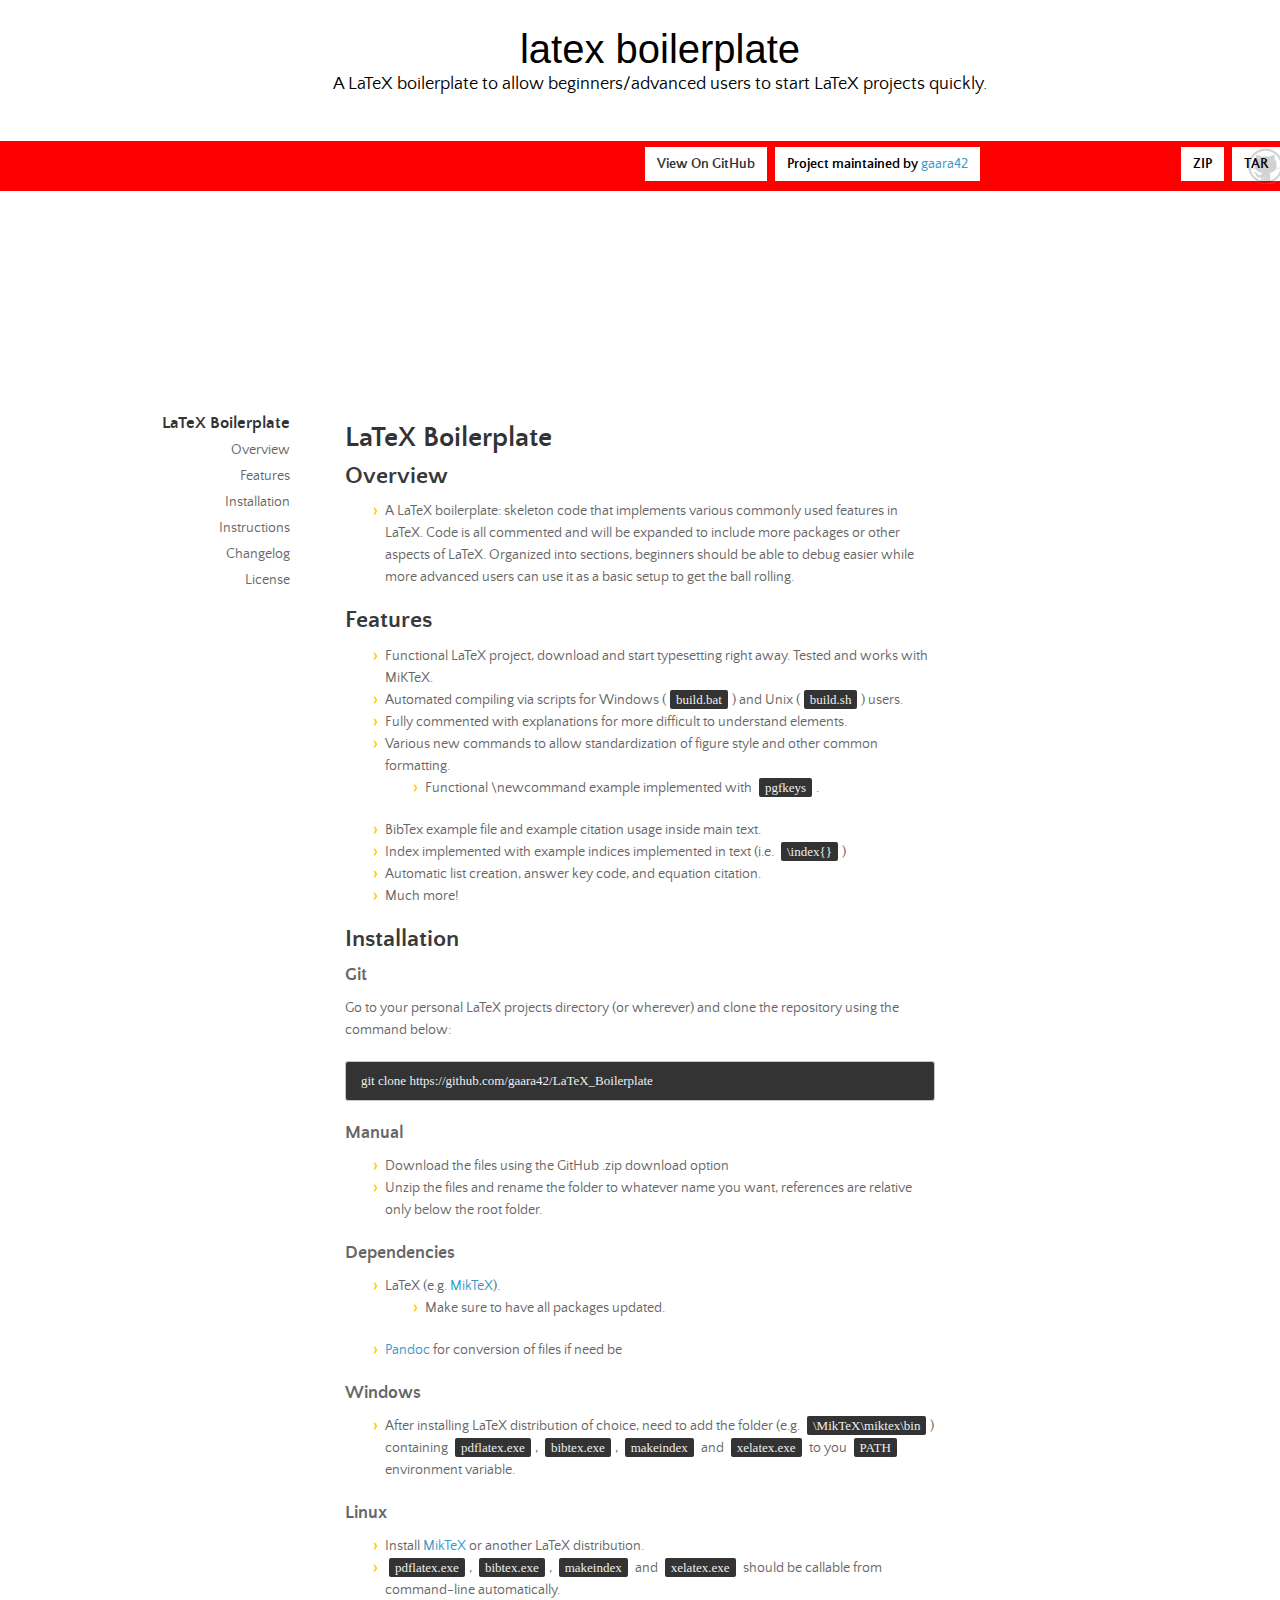
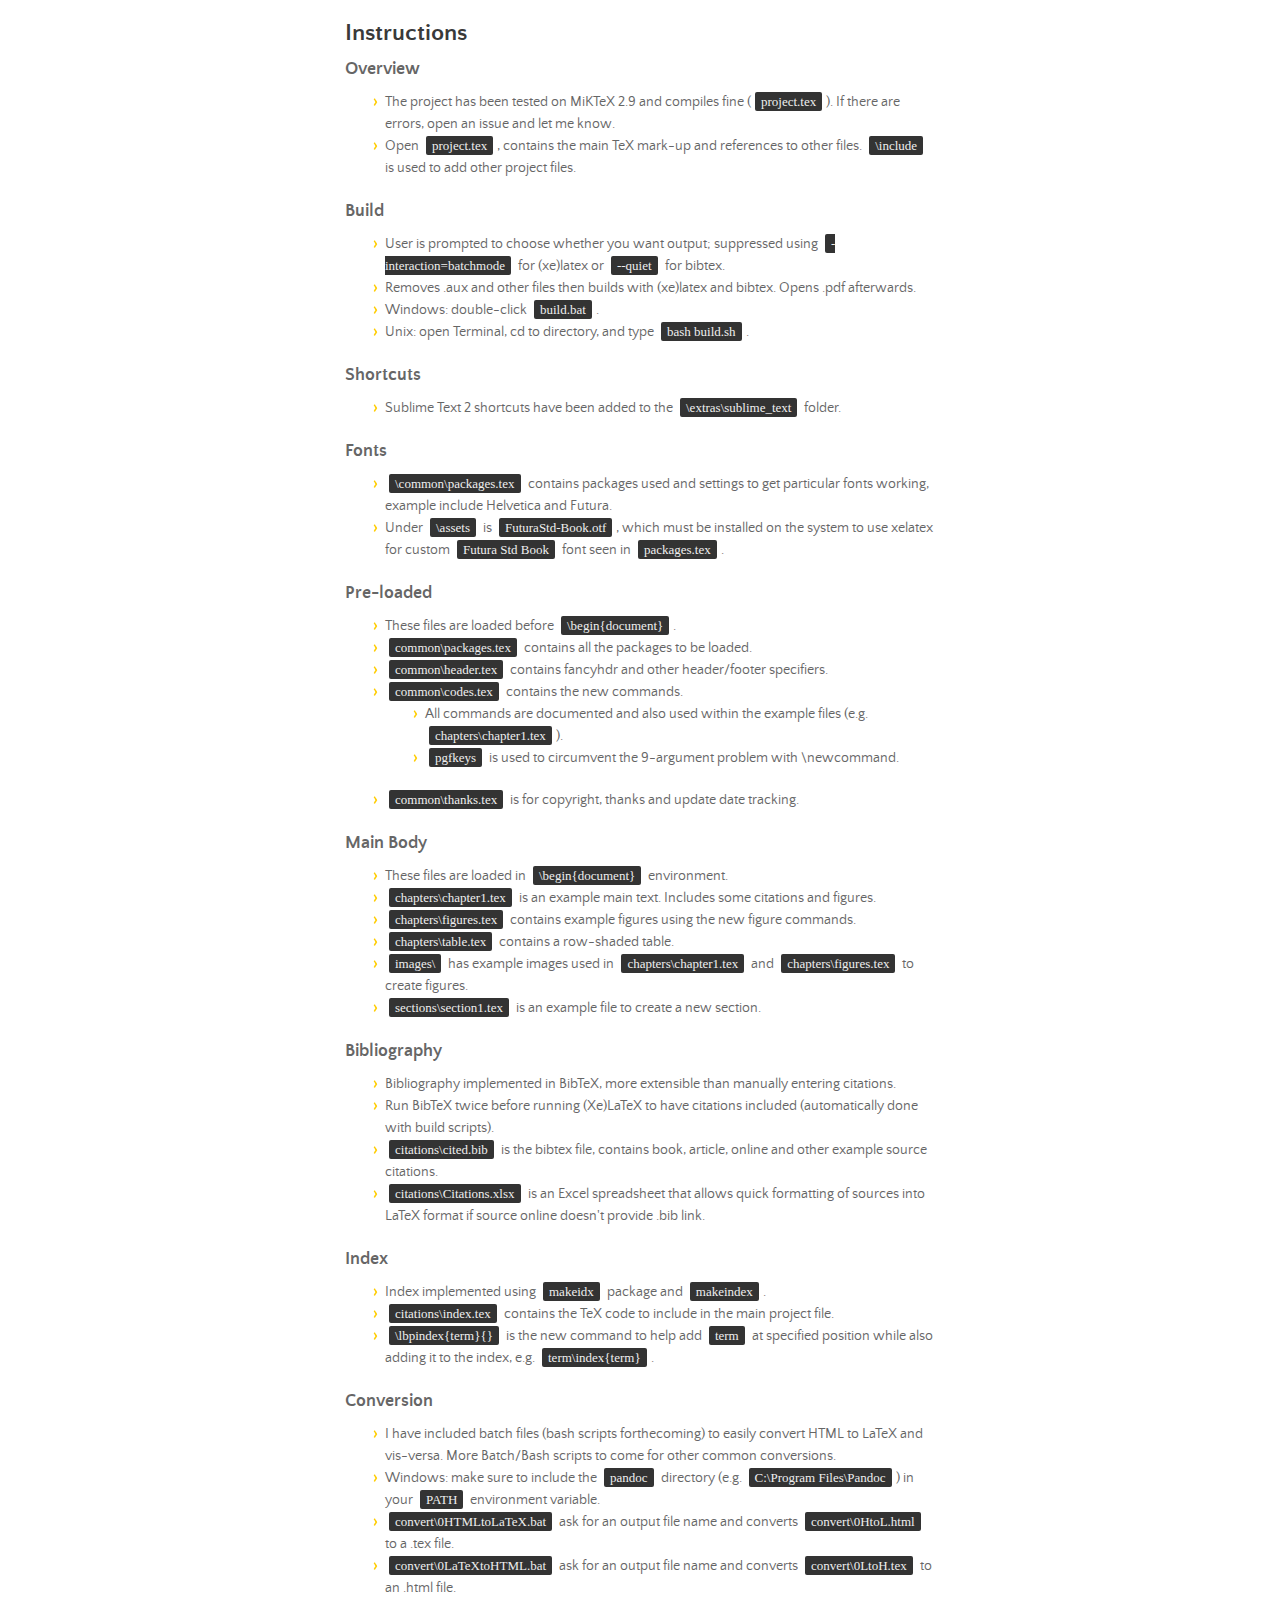
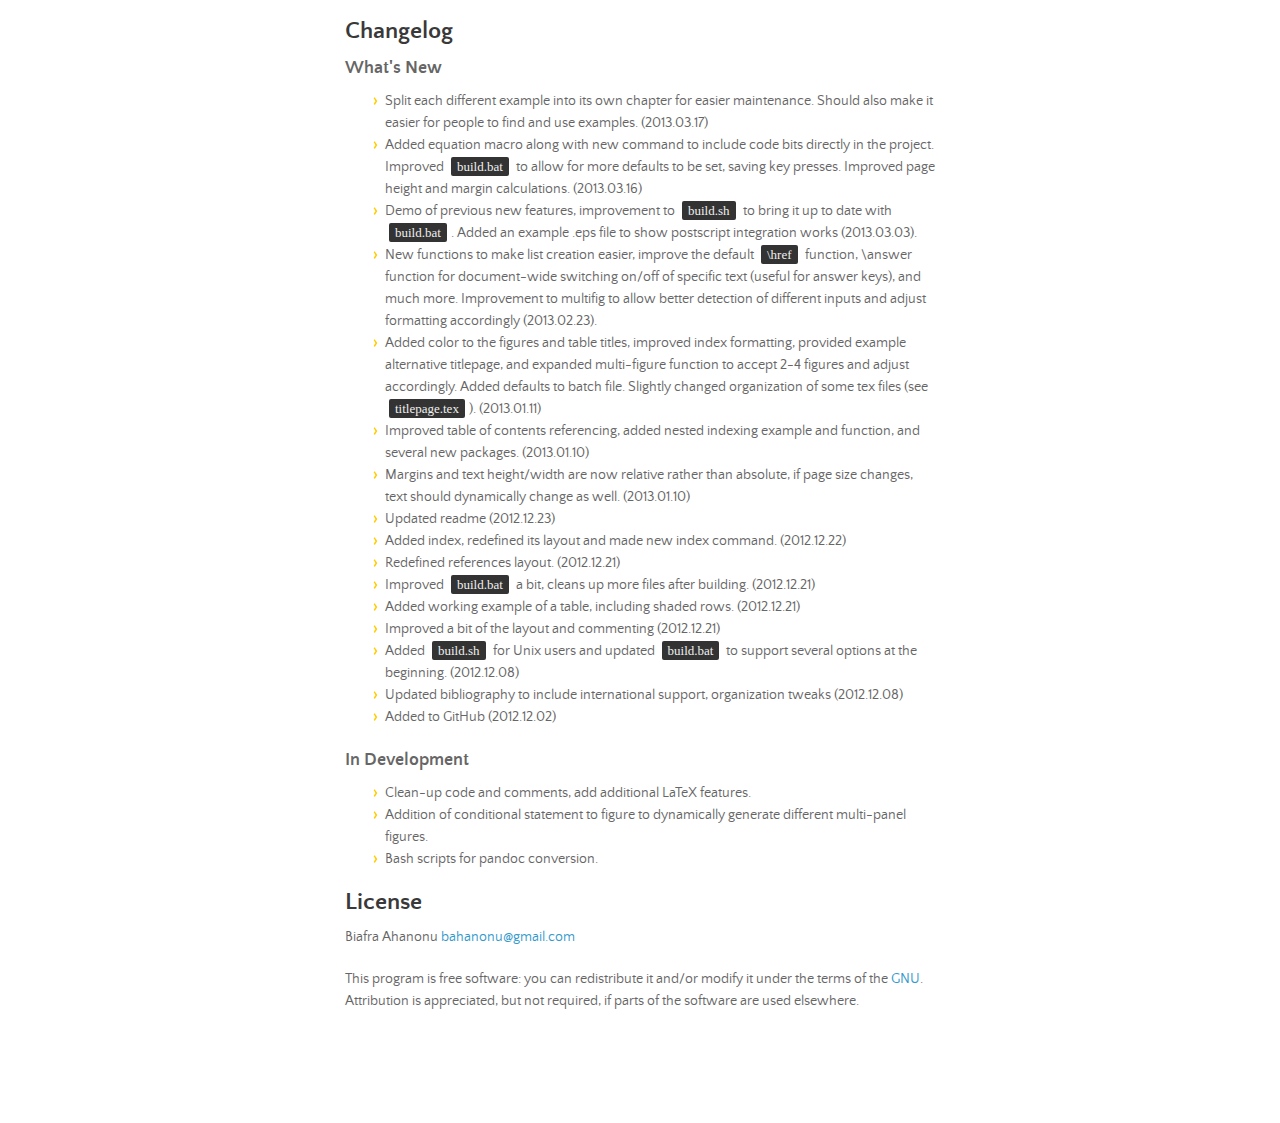
==== commit e0b460da: "Update index.html" ====
--- a/index.html
+++ b/index.html
@@ -29,7 +29,7 @@
         
         <div class="downloads">
           
-          <span>Downloads:</span>
+          <span></span>
           <ul>
             <li><a href="https://github.com/gaara42/LaTeX_Boilerplate/zipball/master" class="button">ZIP</a></li>
             <li><a href="https://github.com/gaara42/LaTeX_Boilerplate/tarball/master" class="button">TAR</a></li>
--- a/stylesheets/styles.css
+++ b/stylesheets/styles.css
@@ -106,6 +106,8 @@
   /* 2 */
   -ms-text-size-adjust: 100%;
   /* 2 */
+  overflow-x: hidden;
+  width: 100%;
 }
 
 /*
@@ -124,6 +126,7 @@
  */
 body {
   margin: 0;
+  width: 100%;
 }
 
 /* =============================================================================
@@ -691,10 +694,10 @@
 
 #banner {
   z-index: 100;
-  left: 0;
-  right: 50%;
+  /*left: 0;*/
+  /*right: 50%;*/
   height: 50px;
-  margin-right: -382px;
+  /*margin-right: -382px;*/
   position: relative;
   /*top: 115px;*/
   background: red;
@@ -710,6 +713,7 @@
   -khtml-border-radius: 0px 2px 2px 0px;
   border-radius: 0px 2px 2px 0px;*/
   padding-right: 10px;
+  width: 100%;
 }
 #banner .button {
   /*border: 1px solid #dba500;*/
@@ -753,7 +757,7 @@
 #banner .fork {
   position: relative;
   left: 50%;
-  margin-left: -325px;
+  /*margin-left: -325px;*/
   padding: 10px 12px;
   margin-top: 6px;
   line-height: 14px;
@@ -762,7 +766,7 @@
 }
 #banner .downloads {
   float: right;
-  margin: 0 45px 0 0;
+  /*margin: 0 45px 0 0;*/
 }
 #banner .downloads span {
   float: left;
@@ -777,7 +781,7 @@
   height: 40px;
   padding: 0;
   float: left;
-  margin-left: 10px;
+  /*margin-left: 10px;*/
 }
 #banner ul li {
   display: inline;
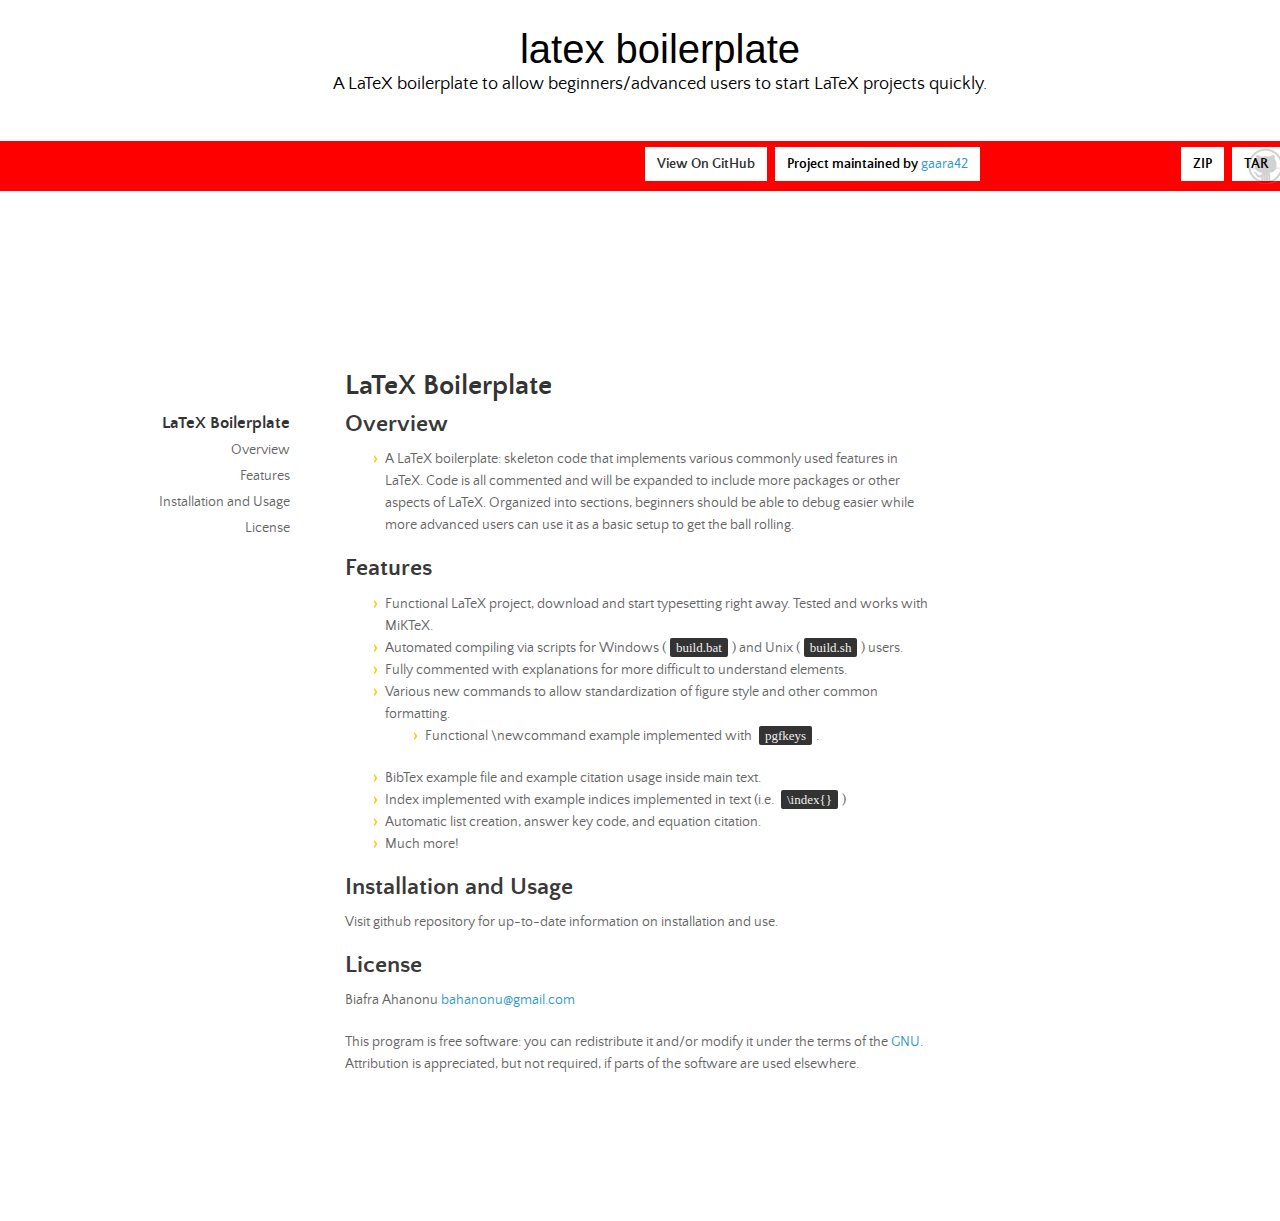
==== commit aedf056c: "Update index.html" ====
--- a/index.html
+++ b/index.html
@@ -64,151 +64,10 @@
 <li>Index implemented with example indices implemented in text (i.e. <code>\index{}</code>)</li>
 <li>Automatic list creation, answer key code, and equation citation.</li>
 <li>Much more!</li>
-</ul><h2>Installation</h2>
+</ul><h2>Installation and Usage</h2>
 
-<h3>Git</h3>
+<p>Visit github repository for up-to-date information on installation and use.</p>
 
-<p>Go to your personal LaTeX projects directory (or wherever) and clone the repository using the command below:</p>
-
-<pre><code>git clone https://github.com/gaara42/LaTeX_Boilerplate
-</code></pre>
-
-<h3>Manual</h3>
-
-<ul>
-<li>Download the files using the GitHub .zip download option</li>
-<li>Unzip the files and rename the folder to whatever name you want, references are relative only below the root folder.</li>
-</ul><h3>Dependencies</h3>
-
-<ul>
-<li>LaTeX (e.g. <a href="http://miktex.org/">MikTeX</a>). 
-
-<ul>
-<li>Make sure to have all packages updated.</li>
-</ul>
-</li>
-<li>
-<a href="http://johnmacfarlane.net/pandoc/installing.html">Pandoc</a> for conversion of files if need be</li>
-</ul><h3>Windows</h3>
-
-<ul>
-<li>After installing LaTeX distribution of choice, need to add the folder (e.g. <code>\MikTeX\miktex\bin</code>) containing <code>pdflatex.exe</code>, <code>bibtex.exe</code>, <code>makeindex</code> and <code>xelatex.exe</code> to you <code>PATH</code> environment variable.</li>
-</ul><h3>Linux</h3>
-
-<ul>
-<li>Install <a href="https://help.ubuntu.com/community/MiktexPackageManager">MikTeX</a> or another LaTeX distribution.</li>
-<li>
-<code>pdflatex.exe</code>, <code>bibtex.exe</code>, <code>makeindex</code> and <code>xelatex.exe</code> should be callable from command-line automatically.</li>
-</ul><h2>Instructions</h2>
-
-<h3>Overview</h3>
-
-<ul>
-<li>The project has been tested on MiKTeX 2.9 and compiles fine (<code>project.tex</code>). If there are errors, open an issue and let me know.</li>
-<li>Open <code>project.tex</code>, contains the main TeX mark-up and references to other files. <code>\include</code> is used to add other project files.</li>
-</ul><h3>Build</h3>
-
-<ul>
-<li>User is prompted to choose whether you want output; suppressed using <code>-interaction=batchmode</code> for (xe)latex or <code>--quiet</code> for bibtex.</li>
-<li>Removes .aux and other files then builds with (xe)latex and bibtex. Opens .pdf afterwards.</li>
-<li>Windows: double-click <code>build.bat</code>. </li>
-<li>Unix: open Terminal, cd to directory, and type <code>bash build.sh</code>.</li>
-</ul><h3>Shortcuts</h3>
-
-<ul>
-<li>Sublime Text 2 shortcuts have been added to the <code>\extras\sublime_text</code> folder.</li>
-</ul><h3>Fonts</h3>
-
-<ul>
-<li>
-<code>\common\packages.tex</code> contains packages used and settings to get particular fonts working, example include Helvetica and Futura.</li>
-<li>Under <code>\assets</code> is <code>FuturaStd-Book.otf</code>, which must be installed on the system to use xelatex for custom <code>Futura Std Book</code> font seen in <code>packages.tex</code>.</li>
-</ul><h3>Pre-loaded</h3>
-
-<ul>
-<li>These files are loaded before <code>\begin{document}</code>.</li>
-<li>
-<code>common\packages.tex</code> contains all the packages to be loaded.</li>
-<li>
-<code>common\header.tex</code> contains fancyhdr and other header/footer specifiers.</li>
-<li>
-<code>common\codes.tex</code> contains the new commands. 
-
-<ul>
-<li>All commands are documented and also used within the example files (e.g. <code>chapters\chapter1.tex</code>).</li>
-<li>
-<code>pgfkeys</code> is used to circumvent the 9-argument problem with \newcommand. </li>
-</ul>
-</li>
-<li>
-<code>common\thanks.tex</code> is for copyright, thanks and update date tracking.</li>
-</ul><h3>Main Body</h3>
-
-<ul>
-<li>These files are loaded in <code>\begin{document}</code> environment.</li>
-<li>
-<code>chapters\chapter1.tex</code> is an example main text. Includes some citations and figures.</li>
-<li>
-<code>chapters\figures.tex</code> contains example figures using the new figure commands.</li>
-<li>
-<code>chapters\table.tex</code> contains a row-shaded table.</li>
-<li>
-<code>images\</code> has example images used in <code>chapters\chapter1.tex</code> and <code>chapters\figures.tex</code> to create figures.</li>
-<li>
-<code>sections\section1.tex</code> is an example file to create a new section.</li>
-</ul><h3>Bibliography</h3>
-
-<ul>
-<li>Bibliography implemented in BibTeX, more extensible than manually entering citations.</li>
-<li>Run BibTeX twice before running (Xe)LaTeX to have citations included (automatically done with build scripts).</li>
-<li>
-<code>citations\cited.bib</code> is the bibtex file, contains book, article, online and other example source citations.</li>
-<li>
-<code>citations\Citations.xlsx</code> is an Excel spreadsheet that allows quick formatting of sources into LaTeX format if source online doesn't provide .bib link.</li>
-</ul><h3>Index</h3>
-
-<ul>
-<li>Index implemented using <code>makeidx</code> package and <code>makeindex</code>.</li>
-<li>
-<code>citations\index.tex</code> contains the TeX code to include in the main project file.</li>
-<li>
-<code>\lbpindex{term}{}</code> is the new command to help add <code>term</code> at specified position while also adding it to the index, e.g. <code>term\index{term}</code>.</li>
-</ul><h3>Conversion</h3>
-
-<ul>
-<li>I have included batch files (bash scripts forthecoming) to easily convert HTML to LaTeX and vis-versa. More Batch/Bash scripts to come for other common conversions.</li>
-<li>Windows: make sure to include the <code>pandoc</code> directory (e.g. <code>C:\Program Files\Pandoc</code>) in your <code>PATH</code> environment variable.</li>
-<li>
-<code>convert\0HTMLtoLaTeX.bat</code> ask for an output file name and converts <code>convert\0HtoL.html</code> to a .tex file.</li>
-<li>
-<code>convert\0LaTeXtoHTML.bat</code> ask for an output file name and converts <code>convert\0LtoH.tex</code> to an .html file.</li>
-</ul><h2>Changelog</h2>
-
-<h3>What's New</h3>
-
-<ul>
-<li>Split each different example into its own chapter for easier maintenance. Should also make it easier for people to find and use examples. (2013.03.17)</li>
-<li>Added equation macro along with new command to include code bits directly in the project. Improved <code>build.bat</code> to allow for more defaults to be set, saving key presses. Improved page height and margin calculations. (2013.03.16)</li>
-<li>Demo of previous new features, improvement to <code>build.sh</code> to bring it up to date with <code>build.bat</code>. Added an example .eps file to show postscript integration works (2013.03.03).</li>
-<li>New functions to make list creation easier, improve the default <code>\href</code> function, \answer function for document-wide switching on/off of specific text (useful for answer keys), and much more. Improvement to multifig to allow better detection of different inputs and adjust formatting accordingly (2013.02.23).</li>
-<li>Added color to the figures and table titles, improved index formatting, provided example alternative titlepage, and expanded multi-figure function to accept 2-4 figures and adjust accordingly. Added defaults to batch file. Slightly changed organization of some tex files (see <code>titlepage.tex</code>). (2013.01.11)</li>
-<li>Improved table of contents referencing, added nested indexing example and function, and several new packages. (2013.01.10)</li>
-<li>Margins and text height/width are now relative rather than absolute, if page size changes, text should dynamically change as well. (2013.01.10)</li>
-<li>Updated readme (2012.12.23)</li>
-<li>Added index, redefined its layout and made new index command. (2012.12.22)</li>
-<li>Redefined references layout. (2012.12.21)</li>
-<li>Improved <code>build.bat</code> a bit, cleans up more files after building. (2012.12.21)</li>
-<li>Added working example of a table, including shaded rows. (2012.12.21)</li>
-<li>Improved a bit of the layout and commenting (2012.12.21)</li>
-<li>Added <code>build.sh</code> for Unix users and updated <code>build.bat</code> to support several options at the beginning. (2012.12.08)</li>
-<li>Updated bibliography to include international support, organization tweaks (2012.12.08)</li>
-<li>Added to GitHub (2012.12.02)</li>
-</ul><h3>In Development</h3>
-
-<ul>
-<li>Clean-up code and comments, add additional LaTeX features.</li>
-<li>Addition of conditional statement to figure to dynamically generate different multi-panel figures.</li>
-<li>Bash scripts for pandoc conversion.</li>
 </ul><h2>License</h2>
 
 <p>Biafra Ahanonu <a href="mailto:bahanonu@gmail.com">bahanonu@gmail.com</a></p>
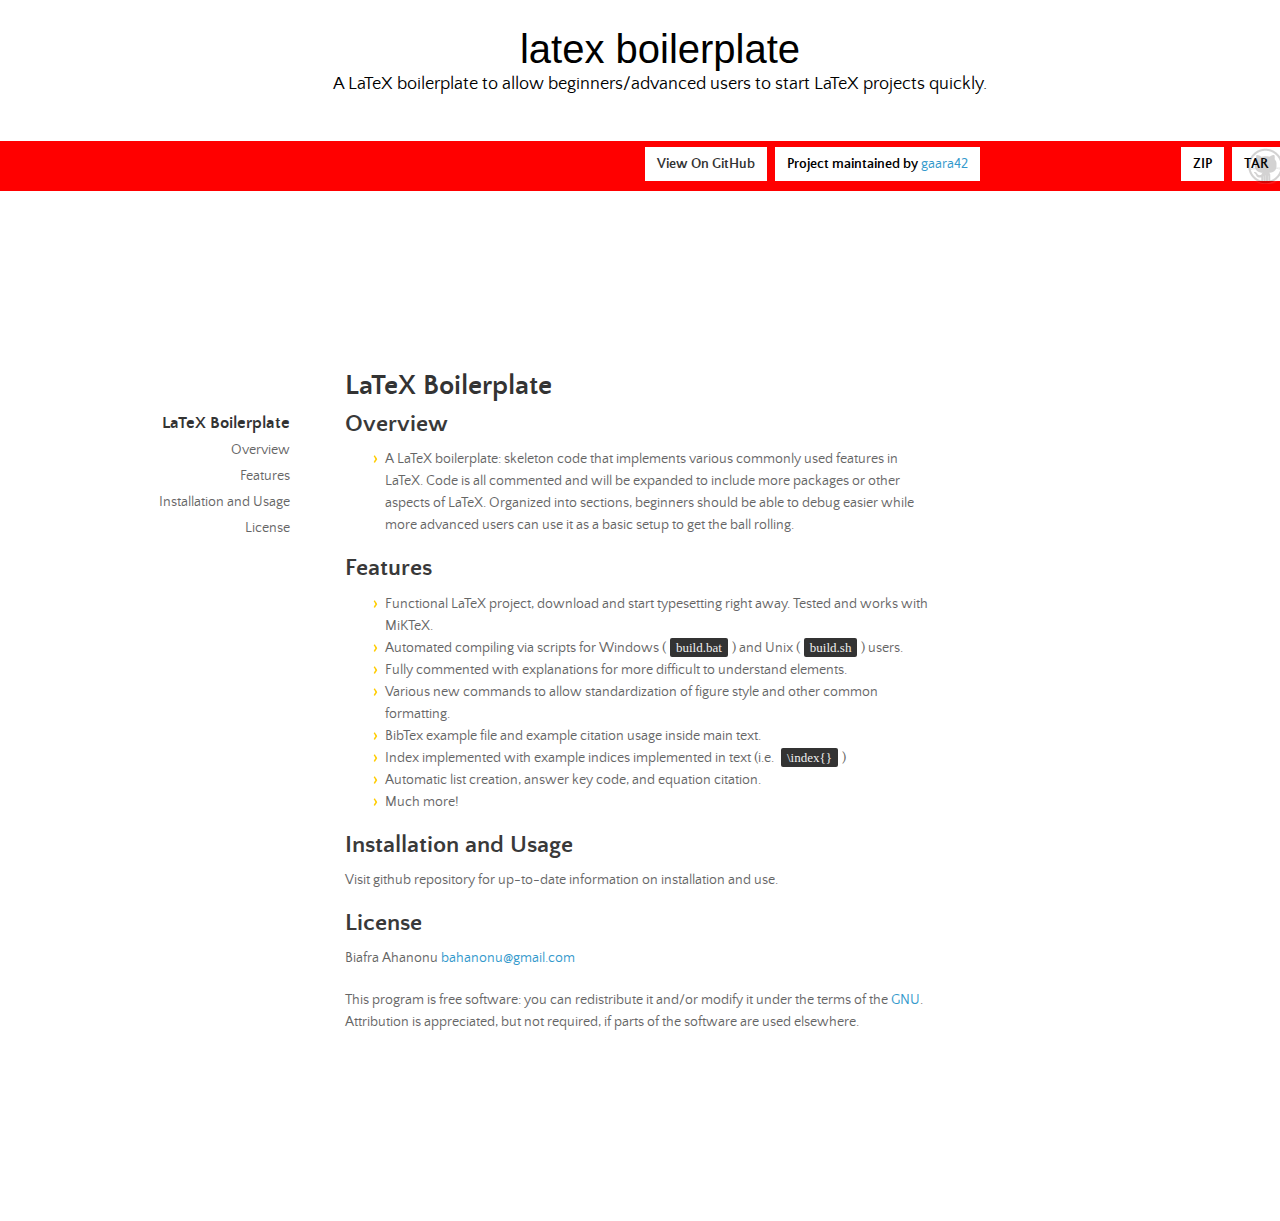
==== commit eaac9d5a: "Update index.html" ====
--- a/index.html
+++ b/index.html
@@ -55,11 +55,6 @@
 <li>Automated compiling via scripts for Windows (<code>build.bat</code>) and Unix (<code>build.sh</code>) users.</li>
 <li>Fully commented with explanations for more difficult to understand elements.</li>
 <li>Various new commands to allow standardization of figure style and other common formatting. 
-
-<ul>
-<li>Functional \newcommand example implemented with <code>pgfkeys</code>.</li>
-</ul>
-</li>
 <li>BibTex example file and example citation usage inside main text.</li>
 <li>Index implemented with example indices implemented in text (i.e. <code>\index{}</code>)</li>
 <li>Automatic list creation, answer key code, and equation citation.</li>
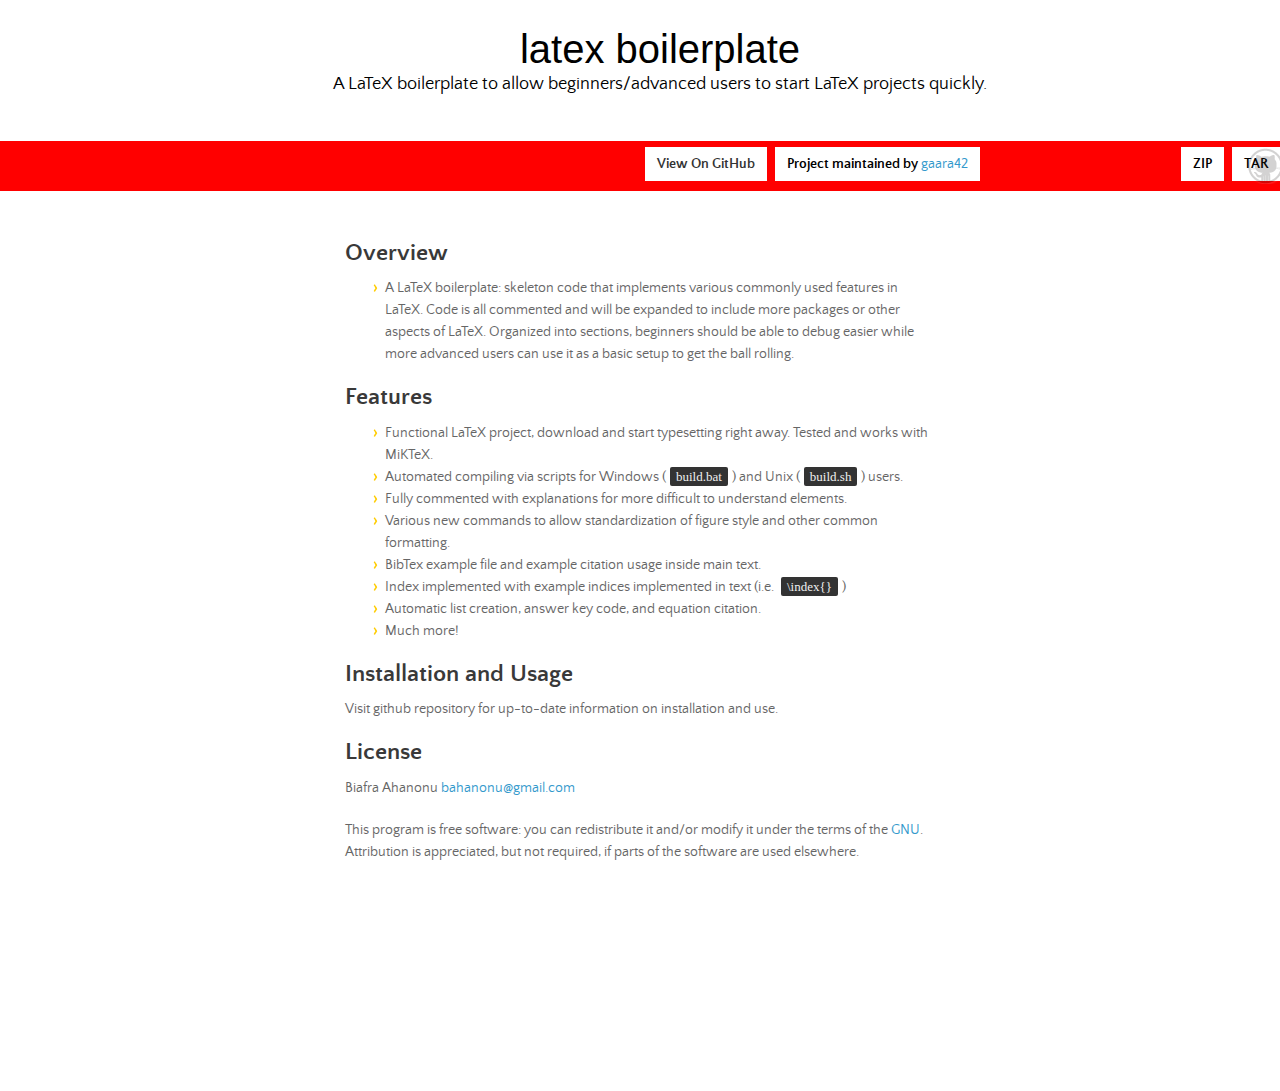
==== commit 00b26a0f: "Update index.html" ====
--- a/index.html
+++ b/index.html
@@ -38,36 +38,31 @@
       </div><!-- end banner -->
 
     <div class="wrapper">
-      <nav>
-        <ul></ul>
-      </nav>
       <section>
-        <h1>LaTeX Boilerplate</h1>
-
-<h2>Overview</h2>
-
-<ul>
-<li>A LaTeX boilerplate: skeleton code that implements various commonly used features in LaTeX. Code is all commented and will be expanded to include more packages or other aspects of LaTeX. Organized into sections, beginners should be able to debug easier while more advanced users can use it as a basic setup to get the ball rolling.</li>
-</ul><h2>Features</h2>
-
-<ul>
-<li>Functional LaTeX project, download and start typesetting right away. Tested and works with MiKTeX.</li>
-<li>Automated compiling via scripts for Windows (<code>build.bat</code>) and Unix (<code>build.sh</code>) users.</li>
-<li>Fully commented with explanations for more difficult to understand elements.</li>
-<li>Various new commands to allow standardization of figure style and other common formatting. 
-<li>BibTex example file and example citation usage inside main text.</li>
-<li>Index implemented with example indices implemented in text (i.e. <code>\index{}</code>)</li>
-<li>Automatic list creation, answer key code, and equation citation.</li>
-<li>Much more!</li>
-</ul><h2>Installation and Usage</h2>
-
-<p>Visit github repository for up-to-date information on installation and use.</p>
-
-</ul><h2>License</h2>
-
-<p>Biafra Ahanonu <a href="mailto:bahanonu@gmail.com">bahanonu@gmail.com</a></p>
-
-<p>This program is free software: you can redistribute it and/or modify it under the terms of the <a href="http://www.gnu.org/licenses/gpl.html">GNU</a>. Attribution is appreciated, but not required, if parts of the software are used elsewhere.</p>
+        <h2>Overview</h2>
+        
+        <ul>
+        <li>A LaTeX boilerplate: skeleton code that implements various commonly used features in LaTeX. Code is all commented and will be expanded to include more packages or other aspects of LaTeX. Organized into sections, beginners should be able to debug easier while more advanced users can use it as a basic setup to get the ball rolling.</li>
+        </ul><h2>Features</h2>
+        
+        <ul>
+        <li>Functional LaTeX project, download and start typesetting right away. Tested and works with MiKTeX.</li>
+        <li>Automated compiling via scripts for Windows (<code>build.bat</code>) and Unix (<code>build.sh</code>) users.</li>
+        <li>Fully commented with explanations for more difficult to understand elements.</li>
+        <li>Various new commands to allow standardization of figure style and other common formatting. 
+        <li>BibTex example file and example citation usage inside main text.</li>
+        <li>Index implemented with example indices implemented in text (i.e. <code>\index{}</code>)</li>
+        <li>Automatic list creation, answer key code, and equation citation.</li>
+        <li>Much more!</li>
+        </ul><h2>Installation and Usage</h2>
+        
+        <p>Visit github repository for up-to-date information on installation and use.</p>
+        
+        </ul><h2>License</h2>
+        
+        <p>Biafra Ahanonu <a href="mailto:bahanonu@gmail.com">bahanonu@gmail.com</a></p>
+        
+        <p>This program is free software: you can redistribute it and/or modify it under the terms of the <a href="http://www.gnu.org/licenses/gpl.html">GNU</a>. Attribution is appreciated, but not required, if parts of the software are used elsewhere.</p>
       </section>
       <footer>
         <!--<p>Project maintained by <a href="https://github.com/gaara42">gaara42</a></p>
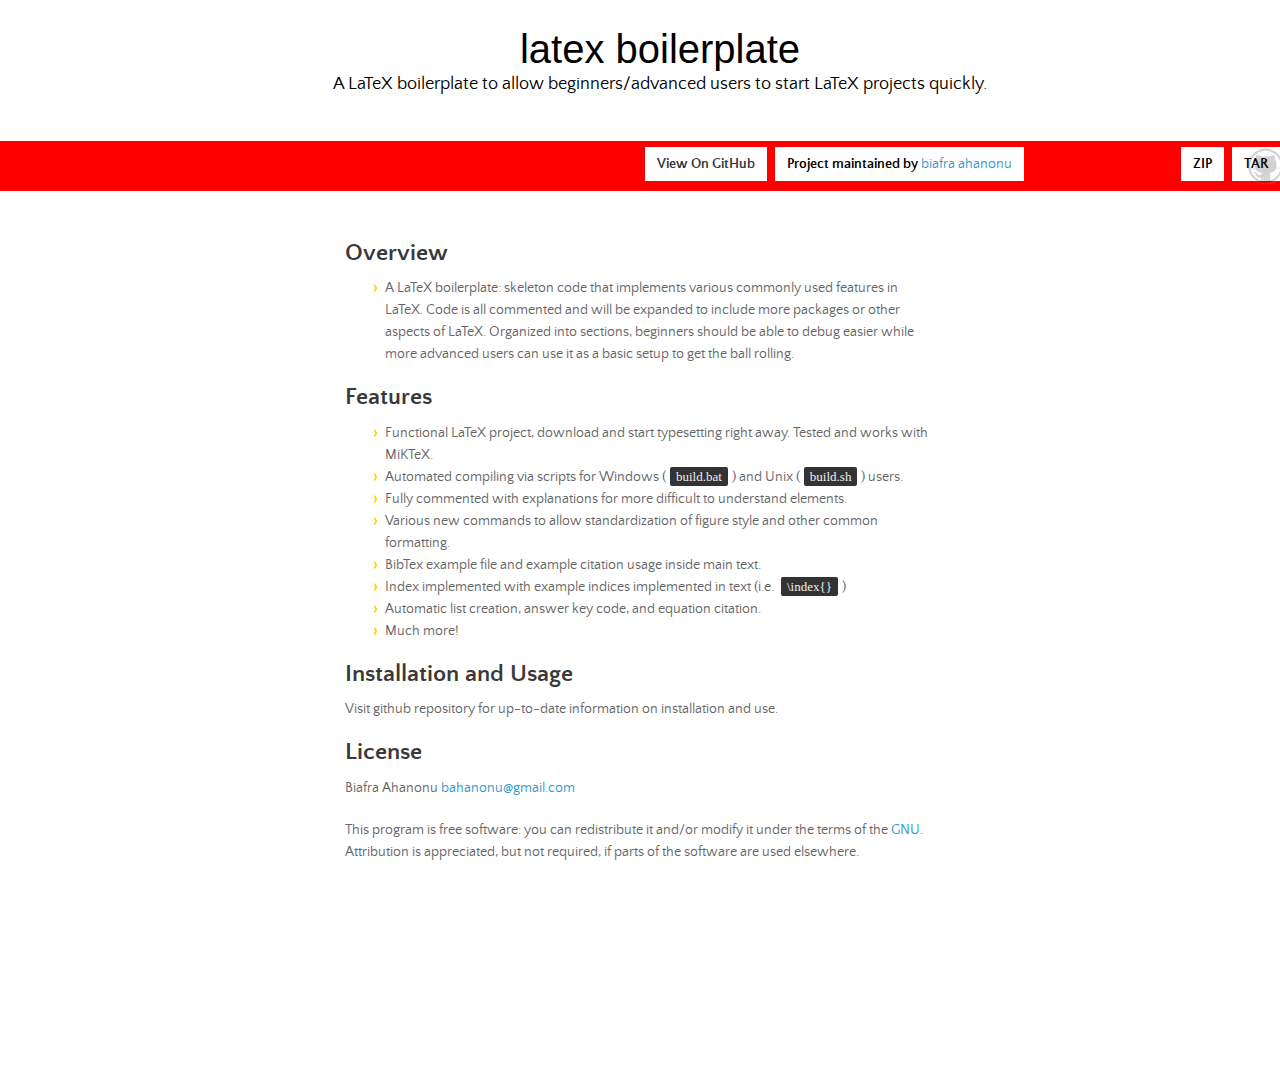
==== commit 63dabd24: "Update index.html" ====
--- a/index.html
+++ b/index.html
@@ -25,7 +25,7 @@
         <span id="logo"></span>
 
         <a href="https://github.com/gaara42/LaTeX_Boilerplate" class="button fork"><strong>View On GitHub</strong></a>
-        <div class="button fork">Project maintained by <a href="https://github.com/gaara42">gaara42</a></div>
+        <div class="button fork">Project maintained by <a href="https://github.com/gaara42">biafra ahanonu</a></div>
         
         <div class="downloads">
           
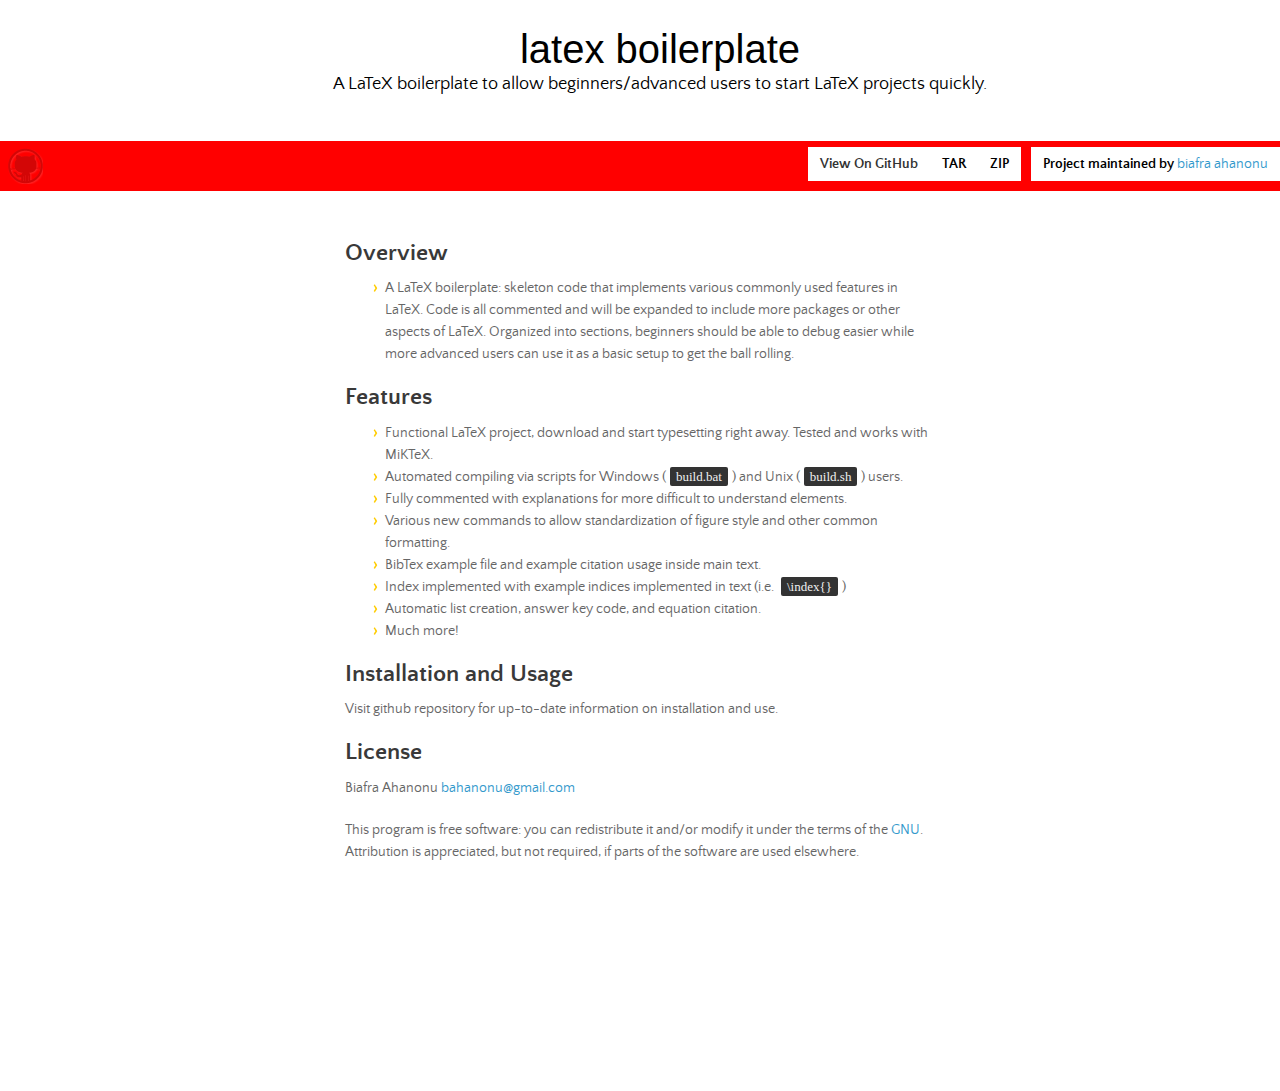
==== commit 0666db2b: "Update index.html" ====
--- a/index.html
+++ b/index.html
@@ -23,18 +23,15 @@
 
       <div id="banner">
         <span id="logo"></span>
-
-        <a href="https://github.com/gaara42/LaTeX_Boilerplate" class="button fork"><strong>View On GitHub</strong></a>
-        <div class="button fork">Project maintained by <a href="https://github.com/gaara42">biafra ahanonu</a></div>
-        
+        <div class="button fork">Project maintained by <a href="https://github.com/gaara42">biafra ahanonu</a></div>   
         <div class="downloads">
-          
           <span></span>
           <ul>
             <li><a href="https://github.com/gaara42/LaTeX_Boilerplate/zipball/master" class="button">ZIP</a></li>
             <li><a href="https://github.com/gaara42/LaTeX_Boilerplate/tarball/master" class="button">TAR</a></li>
           </ul>
         </div>
+         <a href="https://github.com/gaara42/LaTeX_Boilerplate" class="button fork"><strong>View On GitHub</strong></a>
       </div><!-- end banner -->
 
     <div class="wrapper">
--- a/stylesheets/styles.css
+++ b/stylesheets/styles.css
@@ -735,15 +735,16 @@
   -o-box-shadow: inset 0px 1px 0px rgba(255, 255, 255, 0.4), 0px 1px 1px rgba(0, 0, 0, 0.1);
   box-shadow: inset 0px 1px 0px rgba(255, 255, 255, 0.4), 0px 1px 1px rgba(0, 0, 0, 0.1);
   background-color: #FFE788;*/
-  margin-left: 5px;
+  /*margin-left: 5px;*/
   padding: 10px 12px;
   margin-top: 6px;
   line-height: 14px;
   font-size: 14px;
   color: black;
   font-weight: bold;
-  display: inline-block;
+  display: block;
   text-align: center;
+  float:right;
 }
 #banner .button:hover {
   background: -webkit-gradient(linear, 50% 0%, 50% 100%, color-stop(0%, #ffe788), color-stop(100%, #ffe788));
@@ -755,9 +756,8 @@
   background-color: #ffeca0;
 }
 #banner .fork {
-  position: relative;
-  left: 50%;
   /*margin-left: -325px;*/
+  margin-left:10px;
   padding: 10px 12px;
   margin-top: 6px;
   line-height: 14px;
@@ -793,7 +793,7 @@
   position: absolute;
   height: 36px;
   width: 36px;
-  right: 7px;
+  left: 7px;
   top: 7px;
   display: block;
   background: url(../images/octocat-logo.png);
@@ -894,7 +894,7 @@
     width: 100%;
   }
   #banner .downloads {
-    margin-right: 60px;
+    /*margin-right: 60px;*/
   }
   #banner #logo {
     margin-right: 15px;
@@ -944,11 +944,7 @@
     top: 80px;
   }
   #banner .fork {
-    float: left;
-    display: inline-block;
-    margin-left: 0px;
-    position: relative;
-    left: 20px;
+    display: block;
   }
 
   section {
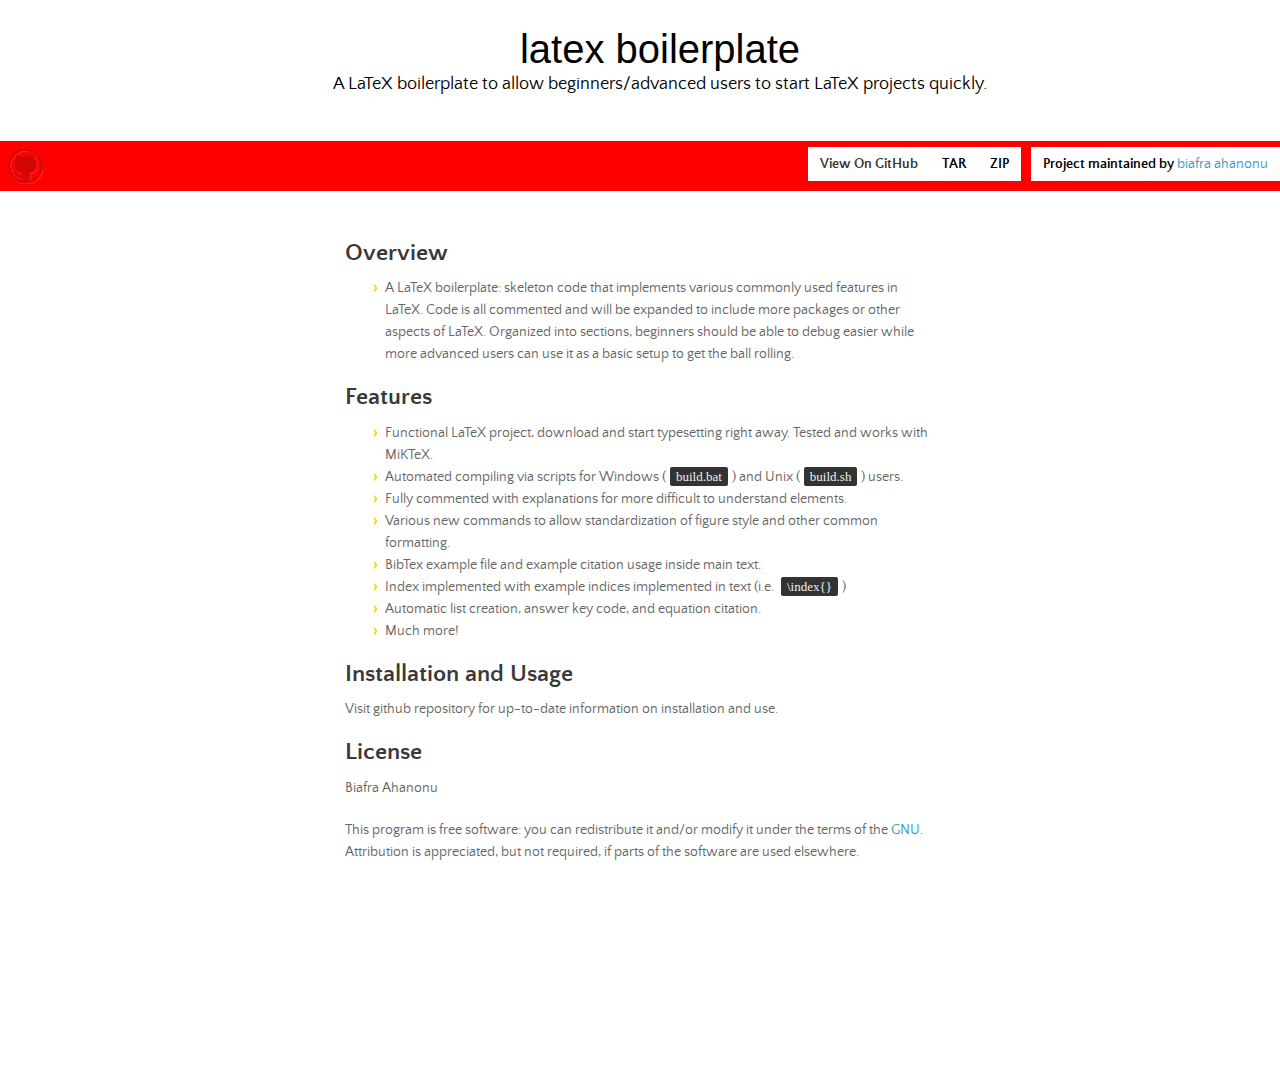
==== commit 2b6ee085: "Update index.html" ====
--- a/index.html
+++ b/index.html
@@ -57,7 +57,7 @@
         
         </ul><h2>License</h2>
         
-        <p>Biafra Ahanonu <a href="mailto:bahanonu@gmail.com">bahanonu@gmail.com</a></p>
+        <p>Biafra Ahanonu</p>
         
         <p>This program is free software: you can redistribute it and/or modify it under the terms of the <a href="http://www.gnu.org/licenses/gpl.html">GNU</a>. Attribution is appreciated, but not required, if parts of the software are used elsewhere.</p>
       </section>
